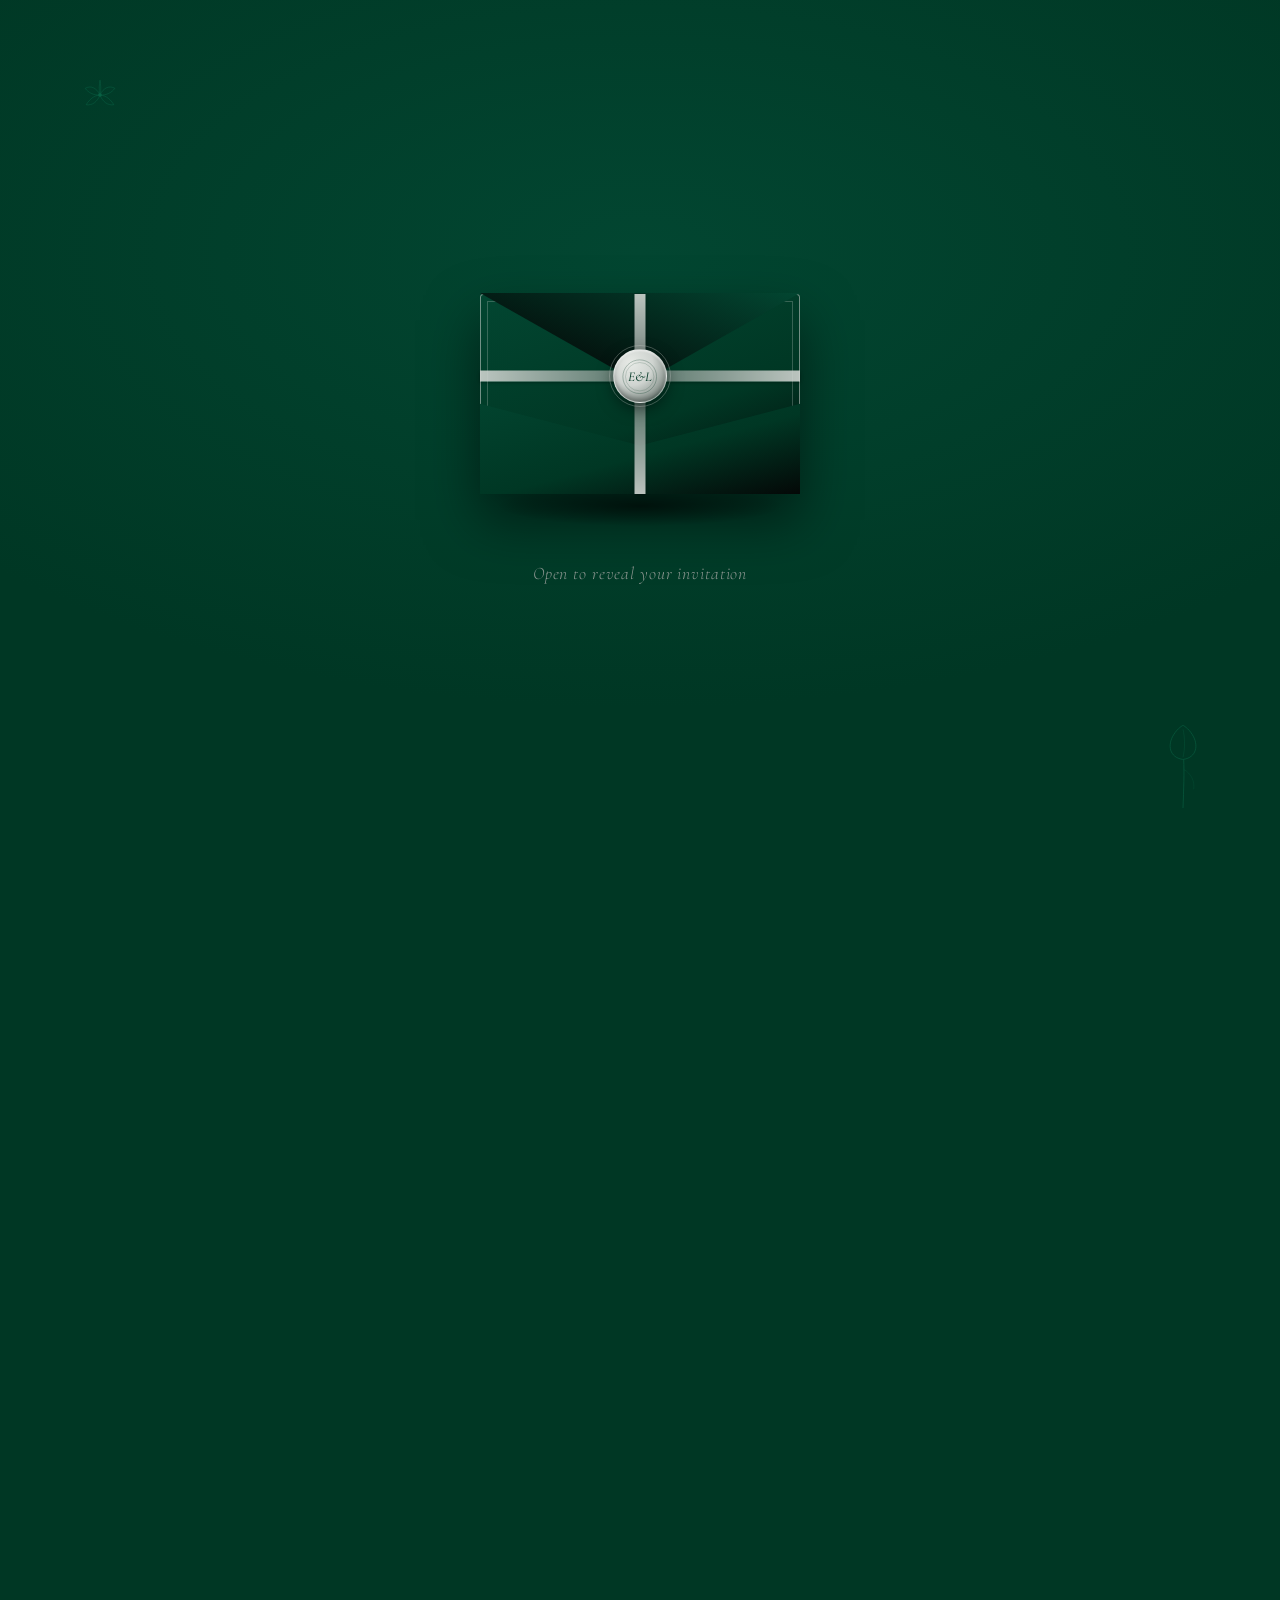
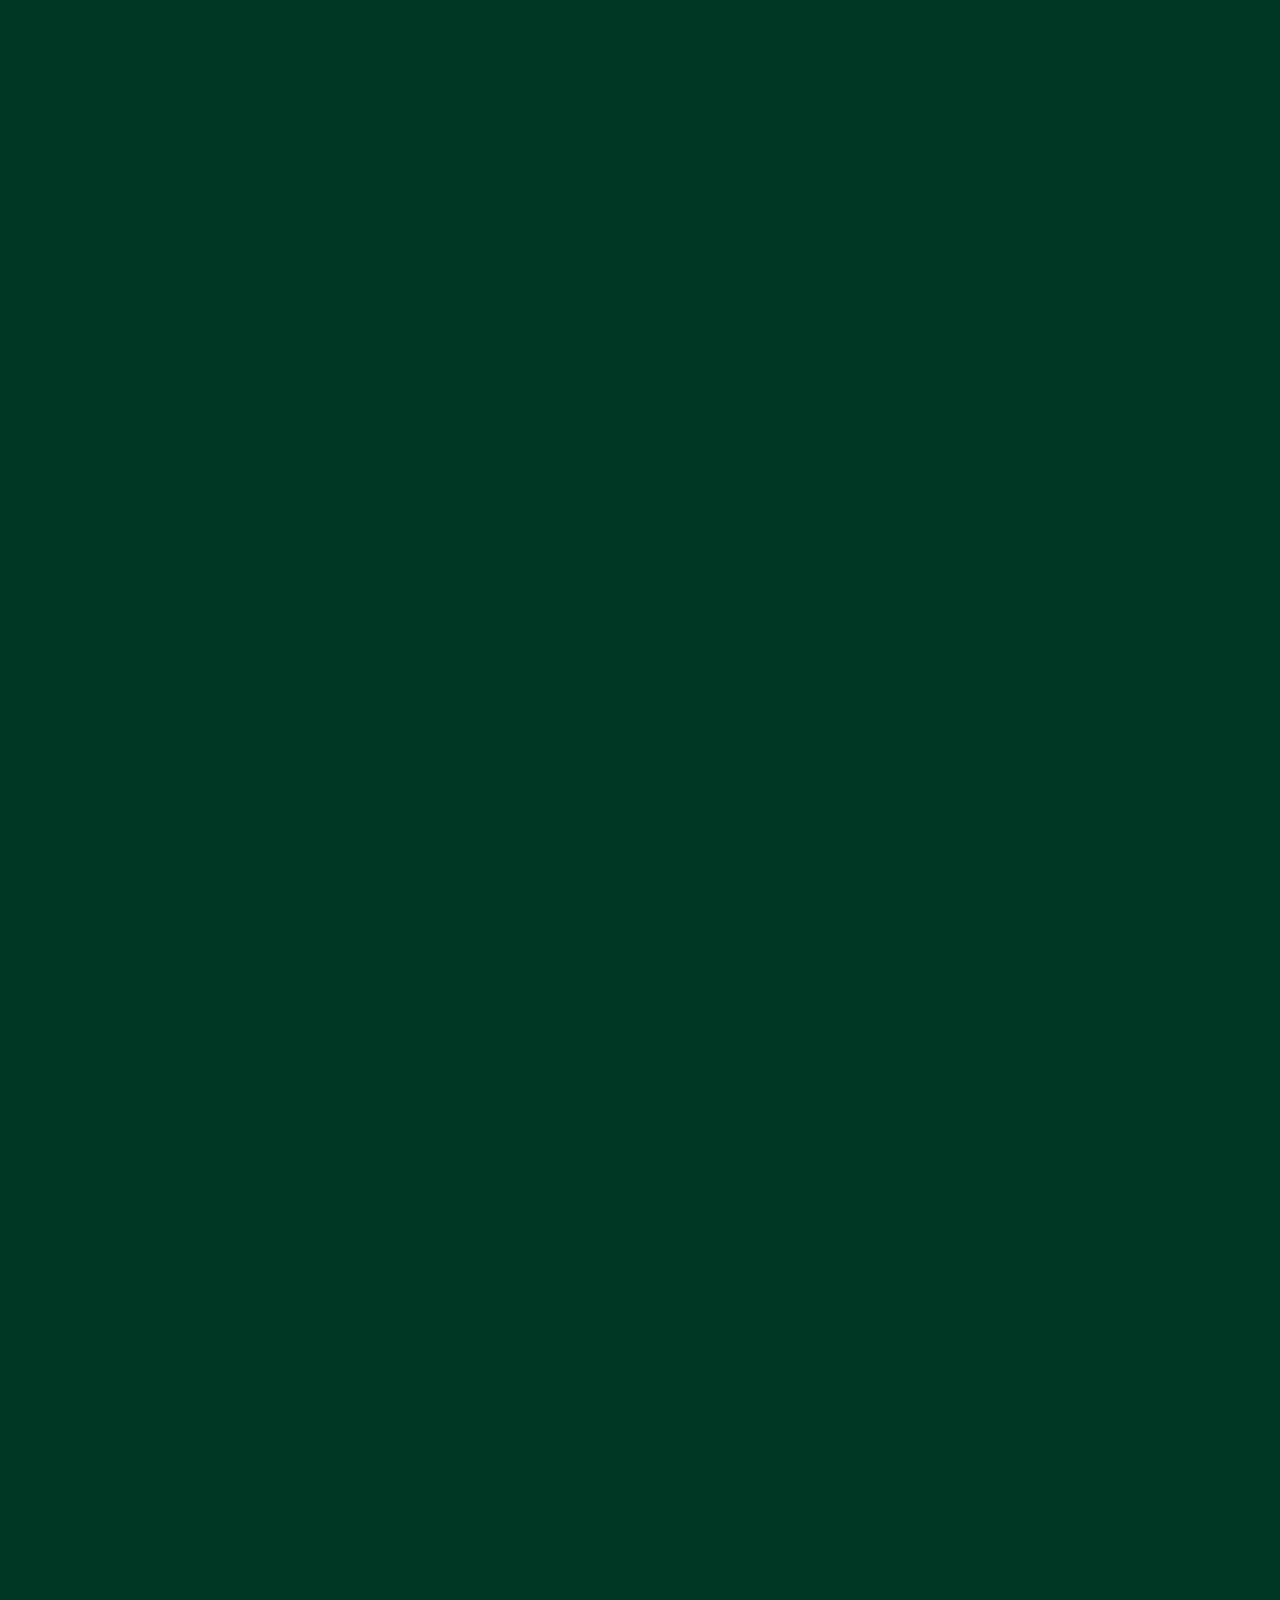
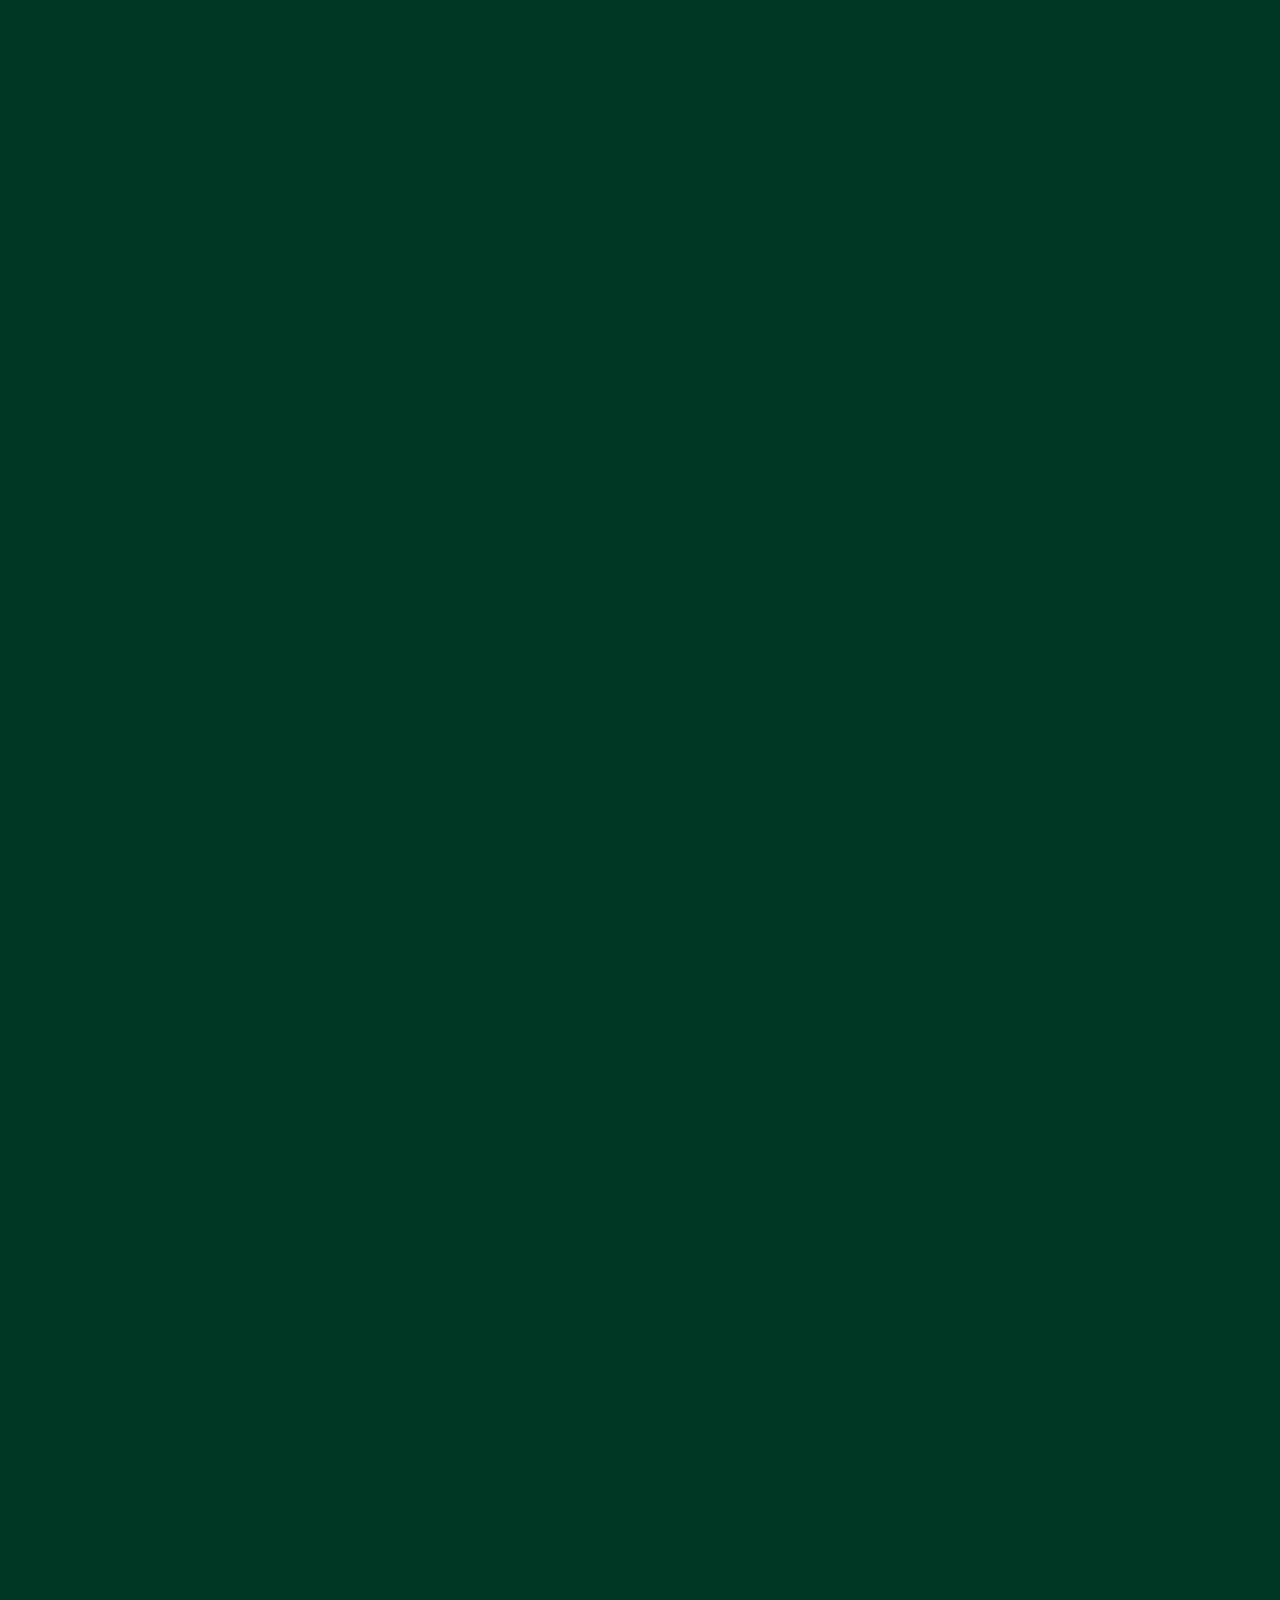
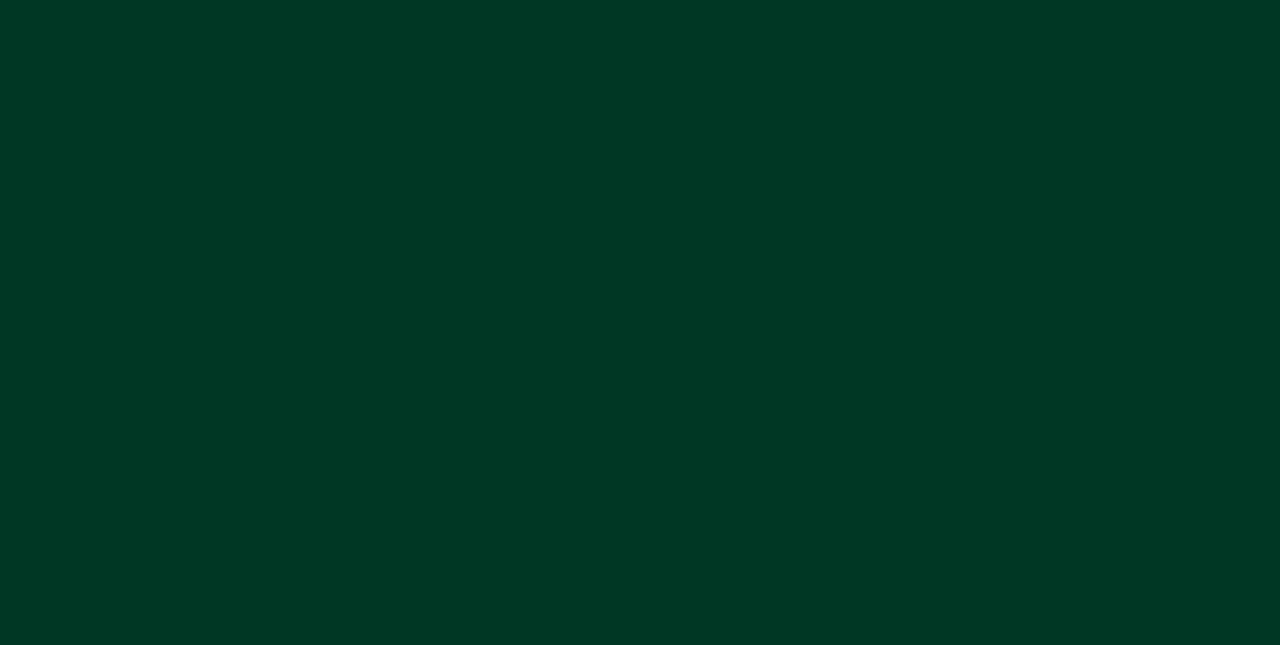
==== index.html @ 25e68a18 "Embed exact Pavilion by Gold place marker" ====
<!DOCTYPE html>
<html lang="en">
<head>
<meta charset="UTF-8">
<meta name="viewport" content="width=device-width, initial-scale=1.0">
<meta name="theme-color" content="#024631">
<title>Eazan &amp; Luyoona — December 1st, 2026</title>
<meta name="description" content="Join Eazan and Luyoona as they celebrate their wedding on December 1, 2026 at Pavilion by Gold, Malé, Maldives.">

<link rel="preconnect" href="https://fonts.googleapis.com">
<link rel="preconnect" href="https://fonts.gstatic.com" crossorigin>
<link href="https://fonts.googleapis.com/css2?family=Cormorant+Garamond:ital,wght@0,400;0,500;1,400&family=Jost:wght@300;400;500&display=swap" rel="stylesheet">

<script>
  try {
    if (sessionStorage.getItem('wedding-invitation-opened') === 'true') {
      document.documentElement.classList.add('gate-seen');
    }
  } catch (e) {}
</script>

<link rel="stylesheet" href="style.css">
</head>
<body>

<!-- Decorative sprig, reused throughout as the page's signature motif -->
<svg style="display:none">
  <symbol id="sprig" viewBox="0 0 120 40">
    <path d="M2 20 C 30 8, 50 32, 60 20 C 70 8, 90 32, 118 20" fill="none" stroke="currentColor" stroke-width="1"/>
    <path d="M18 20 C 20 14, 26 12, 30 15 C 26 18, 20 20, 18 20 Z" fill="currentColor"/>
    <path d="M40 22 C 42 28, 38 32, 33 31 C 35 26, 38 22, 40 22 Z" fill="currentColor"/>
    <path d="M78 18 C 80 12, 86 10, 90 13 C 86 16, 80 18, 78 18 Z" fill="currentColor"/>
    <path d="M98 22 C 100 28, 96 32, 91 31 C 93 26, 96 22, 98 22 Z" fill="currentColor"/>
    <circle cx="60" cy="20" r="2.2" fill="currentColor"/>
  </symbol>

  <!-- Swatch mark, echoing the five-tone palette chip -->
  <symbol id="swatch" viewBox="0 0 20 100">
    <rect x="3.2" y="6" width="13.6" height="16" fill="var(--ink)"/>
    <rect x="3.2" y="24" width="13.6" height="16" fill="var(--forest-900)"/>
    <rect x="3.2" y="42" width="13.6" height="16" fill="var(--forest-800)"/>
    <rect x="3.2" y="60" width="13.6" height="16" fill="var(--emerald-600)"/>
    <rect x="3.2" y="78" width="13.6" height="16" fill="var(--sea-400)"/>
  </symbol>

  <!-- Calla lily -->
  <symbol id="calla-lily" viewBox="0 0 60 130">
    <path d="M30 128 C 29 100, 28 75, 29 55" fill="none" stroke="currentColor" stroke-width="1"/>
    <path d="M29 55 C 10 52, 6 34, 16 18 C 22 8, 30 4, 30 4 C 30 4, 38 8, 44 18 C 54 34, 50 52, 31 55 C 30 55, 29 55, 29 55 Z"
          fill="none" stroke="currentColor" stroke-width="1"/>
    <path d="M30 10 C 27 22, 27 40, 30 52" fill="none" stroke="currentColor" stroke-width="0.8" opacity="0.7"/>
    <path d="M29 70 C 18 76, 12 88, 14 100" fill="none" stroke="currentColor" stroke-width="0.8" opacity="0.55"/>
  </symbol>

  <!-- Orchid -->
  <symbol id="orchid" viewBox="0 0 90 90">
    <g fill="none" stroke="currentColor" stroke-width="1">
      <path d="M45 45 C 38 30, 26 26, 16 32 C 22 40, 32 46, 45 45 Z"/>
      <path d="M45 45 C 52 30, 64 26, 74 32 C 68 40, 58 46, 45 45 Z"/>
      <path d="M45 45 C 40 58, 30 66, 18 64 C 24 54, 33 46, 45 45 Z"/>
      <path d="M45 45 C 50 58, 60 66, 72 64 C 66 54, 57 46, 45 45 Z"/>
      <path d="M45 45 C 42 34, 44 24, 45 16 C 46 24, 48 34, 45 45 Z"/>
    </g>
    <circle cx="45" cy="45" r="3.5" fill="currentColor"/>
  </symbol>

  <!-- Monogram, for the seal -->
  <symbol id="monogram" viewBox="0 0 100 100">
    <circle cx="50" cy="50" r="45" fill="none" stroke="currentColor" stroke-width="0.8"/>
    <circle cx="50" cy="50" r="38" fill="none" stroke="currentColor" stroke-width="0.5"/>
    <text x="50" y="61" text-anchor="middle" font-family="'Cormorant Garamond', serif" font-style="italic" font-weight="500" font-size="36" fill="currentColor">E&amp;L</text>
  </symbol>
</svg>

<!-- ENVELOPE GATE — click/tap to open the invitation -->
<div class="envelope-gate" id="envelopeGate">
  <svg class="floral floral--gate floral--orchid" aria-hidden="true"><use href="#orchid"/></svg>
  <svg class="floral floral--gate floral--calla floral--gate-right" aria-hidden="true"><use href="#calla-lily"/></svg>

  <button class="envelope" id="envelopeButton" aria-label="Open the invitation">
    <span class="envelope-shadow" aria-hidden="true"></span>
    <span class="envelope-back"></span>
    <span class="envelope-frame" aria-hidden="true"></span>

    <!-- fully clips the card so nothing shows until the flap opens -->
    <span class="envelope-pocket" id="envelopePocket">
      <span class="lace-card" id="laceCard">
        <svg class="lace-pattern" viewBox="0 0 200 260" preserveAspectRatio="none" aria-hidden="true">
          <defs>
            <pattern id="laceDots" width="20" height="20" patternUnits="userSpaceOnUse">
              <circle cx="10" cy="10" r="1.1" fill="currentColor"/>
              <circle cx="0" cy="0" r="1.1" fill="currentColor"/>
              <circle cx="20" cy="0" r="1.1" fill="currentColor"/>
              <circle cx="0" cy="20" r="1.1" fill="currentColor"/>
              <circle cx="20" cy="20" r="1.1" fill="currentColor"/>
            </pattern>
          </defs>
          <rect width="200" height="260" fill="url(#laceDots)" opacity="0.5"/>
        </svg>
        <span class="lace-frame" aria-hidden="true"></span>
        <svg class="lace-floral lace-floral--calla" aria-hidden="true"><use href="#calla-lily"/></svg>
        <svg class="lace-floral lace-floral--orchid" aria-hidden="true"><use href="#orchid"/></svg>
        <span class="lace-eyebrow">The Wedding Of</span>
        <span class="lace-names">
          <span>Eazan</span>
          <em>&amp;</em>
          <span>Luyoona</span>
        </span>
        <span class="lace-rule" aria-hidden="true"></span>
        <span class="lace-sub">request the pleasure of your company</span>
      </span>
    </span>

    <span class="envelope-ribbon envelope-ribbon--v" aria-hidden="true"></span>
    <span class="envelope-ribbon envelope-ribbon--h" aria-hidden="true"></span>

    <span class="envelope-front"></span>
    <span class="envelope-flap"></span>

    <span class="envelope-seal" aria-hidden="true">
      <svg viewBox="0 0 100 100"><use href="#monogram"/></svg>
    </span>
  </button>
  <p class="envelope-hint" id="envelopeHint">Open to reveal your invitation</p>
</div>

<!-- Mobile nav toggle -->
<nav class="site-nav" id="siteNav" aria-label="Primary">
  <button class="nav-toggle" id="navToggle" aria-expanded="false" aria-controls="navMenu" aria-label="Open menu">
    <span></span><span></span><span></span>
  </button>
  <ul class="nav-menu" id="navMenu">
    <li><a href="#home" class="nav-link">Home</a></li>
    <li><a href="#details" class="nav-link">Details</a></li>
    <li><a href="#location" class="nav-link">Location</a></li>
    <li><a href="#countdown" class="nav-link">Countdown</a></li>
  </ul>
</nav>

<!-- 1. HERO -->
<header class="hero" id="home">
  <svg class="floral floral--orchid floral--hero-left" aria-hidden="true"><use href="#orchid"/></svg>
  <svg class="floral floral--calla floral--hero-right" aria-hidden="true"><use href="#calla-lily"/></svg>
  <div class="hero-inner" data-reveal>
    <p class="bismillah" lang="ar" dir="rtl">بسم الله الرحمن الرحيم</p>
    <p class="eyebrow">Together with their families</p>
    <svg class="sprig sprig--hero" aria-hidden="true"><use href="#sprig"/></svg>
    <h1 class="hero-names">
      <span>Eazan</span>
      <span class="hero-amp">&amp;</span>
      <span>Luyoona</span>
    </h1>
    <p class="hero-date">December 1st, 2026</p>
    <p class="hero-place">Pavilion by Gold, Malé, Maldives</p>
  </div>
  <a href="#invitation" class="scroll-cue" aria-label="Scroll to invitation">
    <span class="scroll-cue-line"></span>
  </a>
</header>

<main>

  <!-- 2. INVITATION -->
  <section class="invitation" id="invitation" data-reveal>
    <svg class="floral floral--calla floral--left" aria-hidden="true"><use href="#calla-lily"/></svg>
    <svg class="floral floral--orchid floral--right" aria-hidden="true"><use href="#orchid"/></svg>
    <svg class="sprig" aria-hidden="true"><use href="#sprig"/></svg>
    <p class="invitation-text">
      Together with their families, Eazan and Luyoona warmly invite you to celebrate their marriage, an evening filled with love, laughter, and the people who mean the most to them.
    </p>
    <p class="invitation-date">The First of December, Two Thousand Twenty-Six</p>
    <div class="floral-row" aria-hidden="true">
      <svg class="floral-row-icon"><use href="#orchid"/></svg>
      <svg class="floral-row-icon floral-row-icon--calla"><use href="#calla-lily"/></svg>
      <svg class="floral-row-icon"><use href="#orchid"/></svg>
    </div>
  </section>

  <!-- 3. WEDDING DETAILS -->
  <section class="details" id="details" data-reveal>
    <svg class="floral floral--orchid floral--left" aria-hidden="true"><use href="#orchid"/></svg>
    <svg class="floral floral--calla floral--right" aria-hidden="true"><use href="#calla-lily"/></svg>
    <svg class="swatch-mark swatch-mark--large" aria-hidden="true"><use href="#swatch"/></svg>
    <p class="section-eyebrow">The Occasion</p>
    <h2 class="section-title">Wedding Details</h2>

    <div class="details-grid details-grid--single">
      <article class="detail-card">
        <span class="detail-icon" aria-hidden="true">
          <svg viewBox="0 0 40 40"><path d="M8 14h24M12 6v6M28 6v6M9 10h22a1 1 0 0 1 1 1v21a1 1 0 0 1-1 1H9a1 1 0 0 1-1-1V11a1 1 0 0 1 1-1Z" fill="none" stroke="currentColor" stroke-width="1.3"/></svg>
        </span>
        <h3>Ceremony</h3>
        <dl>
          <div><dt>Date</dt><dd>Tuesday, December 1st, 2026</dd></div>
          <div><dt>Time</dt><dd>4:00 PM &ndash; 7:00 PM</dd></div>
          <div><dt>Venue</dt><dd>Pavilion by Gold</dd></div>
          <div><dt>Address</dt><dd>West Beach Pavilion, Rasfannu, Boduthakurufaanu Magu, Malé, Maldives</dd></div>
        </dl>
      </article>
    </div>
    <div class="floral-row" aria-hidden="true">
      <svg class="floral-row-icon floral-row-icon--calla"><use href="#calla-lily"/></svg>
      <svg class="floral-row-icon"><use href="#orchid"/></svg>
      <svg class="floral-row-icon floral-row-icon--calla"><use href="#calla-lily"/></svg>
    </div>
  </section>

  <!-- 4. LOCATION -->
  <section class="location" id="location" data-reveal>
    <p class="section-eyebrow">Find Us</p>
    <h2 class="section-title">Location</h2>
    <p class="location-venue">Pavilion by Gold</p>
    <p class="location-address">West Beach Pavilion, Rasfannu, Boduthakurufaanu Magu, Malé, Maldives</p>

    <div class="map-frame">
      <iframe
        src="https://www.google.com/maps/embed?origin=mfe&pb=!1m3!3m2!1m1!4s14289195255911424931"
        loading="lazy"
        referrerpolicy="no-referrer-when-downgrade"
        title="Map to Pavilion by Gold">
      </iframe>
    </div>

    <a class="directions-btn" href="https://share.google/MjuBZTylmqJgjINc2" target="_blank" rel="noopener">
      Get Directions
    </a>
  </section>

  <!-- 5. COUNTDOWN -->
  <section class="countdown" id="countdown" data-reveal data-wedding-date="2026-12-01T16:00:00">
    <svg class="floral floral--orchid floral--left" aria-hidden="true"><use href="#orchid"/></svg>
    <svg class="sprig" aria-hidden="true"><use href="#sprig"/></svg>
    <svg class="floral floral--calla floral--right" aria-hidden="true"><use href="#calla-lily"/></svg>
    <p class="section-eyebrow">Counting Down To</p>
    <h2 class="section-title">Our Wedding Day</h2>

    <div class="countdown-grid" id="countdownGrid">
      <div class="countdown-unit">
        <span class="countdown-number" id="cd-days">00</span>
        <span class="countdown-label">Days</span>
      </div>
      <div class="countdown-unit">
        <span class="countdown-number" id="cd-hours">00</span>
        <span class="countdown-label">Hours</span>
      </div>
      <div class="countdown-unit">
        <span class="countdown-number" id="cd-minutes">00</span>
        <span class="countdown-label">Minutes</span>
      </div>
      <div class="countdown-unit">
        <span class="countdown-number" id="cd-seconds">00</span>
        <span class="countdown-label">Seconds</span>
      </div>
    </div>
    <p class="countdown-message" id="countdownMessage" hidden>Today is the day.</p>
    <div class="floral-row" aria-hidden="true">
      <svg class="floral-row-icon"><use href="#orchid"/></svg>
      <svg class="floral-row-icon floral-row-icon--calla"><use href="#calla-lily"/></svg>
      <svg class="floral-row-icon"><use href="#orchid"/></svg>
    </div>
  </section>

  <!-- 6. FINAL SECTION -->
  <section class="closing" data-reveal>
    <svg class="floral floral--calla floral--left" aria-hidden="true"><use href="#calla-lily"/></svg>
    <svg class="floral floral--orchid floral--right" aria-hidden="true"><use href="#orchid"/></svg>
    <svg class="sprig sprig--closing" aria-hidden="true"><use href="#sprig"/></svg>
    <p class="closing-text">We look forward to celebrating this special day with you.</p>
    <p class="closing-names">Eazan &amp; Luyoona</p>
    <p class="closing-date">December 1st, 2026</p>
    <div class="floral-row" aria-hidden="true">
      <svg class="floral-row-icon floral-row-icon--calla"><use href="#calla-lily"/></svg>
      <svg class="floral-row-icon"><use href="#orchid"/></svg>
      <svg class="floral-row-icon floral-row-icon--calla"><use href="#calla-lily"/></svg>
    </div>
  </section>

</main>

<footer class="site-footer">
  <p>With love, Eazan &amp; Luyoona</p>
</footer>

<script src="script.js" defer></script>
</body>
</html>
---- style.css ----
/* ============================================================
   Eazan & Luyoona — Wedding invitation
   Palette taken directly from the uploaded swatch, near-black
   through deep forest to a vivid jewel emerald, framed in silver.
   ============================================================ */

:root {
  /* --- five-tone swatch, darkest to lightest --- */
  --ink:          #040807;
  --forest-900:   #003724;
  --forest-800:   #024631;
  --emerald-600:  #086b4c;
  --sea-400:      #16996f;

  /* --- neutrals lifted from the swatch frame --- */
  --silver:       #cfd4d0;
  --silver-dim:   #8c9791;
  --cream:        #f1ede2;

  /* --- semantic roles --- */
  --bg:            var(--forest-900);
  --bg-raised:     var(--forest-800);
  --line:          rgba(207, 212, 208, 0.22);
  --line-strong:   rgba(207, 212, 208, 0.45);
  --text:          var(--cream);
  --text-dim:      var(--silver-dim);
  --accent:        var(--sea-400);
  --accent-soft:   var(--emerald-600);

  --font-display: 'Cormorant Garamond', serif;
  --font-body: 'Jost', sans-serif;

  --space-1: 0.5rem;
  --space-2: 1rem;
  --space-3: 1.75rem;
  --space-4: 3rem;
  --space-5: 5rem;
  --space-6: 8rem;

  --ease: cubic-bezier(0.22, 1, 0.36, 1);
}

*, *::before, *::after { box-sizing: border-box; }

html {
  scroll-behavior: smooth;
}

@media (prefers-reduced-motion: reduce) {
  html { scroll-behavior: auto; }
  *, *::before, *::after {
    animation-duration: 0.001ms !important;
    animation-iteration-count: 1 !important;
    transition-duration: 0.001ms !important;
    scroll-behavior: auto !important;
  }
}

body {
  margin: 0;
  background:
    radial-gradient(ellipse 120% 80% at 50% -10%, rgba(22, 153, 111, 0.22), transparent 62%),
    radial-gradient(ellipse 100% 70% at 50% 110%, rgba(8, 107, 76, 0.18), transparent 60%),
    var(--bg);
  color: var(--text);
  font-family: var(--font-body);
  font-weight: 300;
  line-height: 1.6;
  -webkit-font-smoothing: antialiased;
}

::selection {
  background: var(--accent-soft);
  color: var(--ink);
}

a {
  color: inherit;
  text-decoration: none;
}

/* ---------- Signature texture: silk-like ambient sheen ---------- */
body::before {
  content: "";
  position: fixed;
  inset: 0;
  pointer-events: none;
  z-index: 0;
  background:
    repeating-linear-gradient(
      115deg,
      rgba(255,255,255,0.015) 0px,
      rgba(255,255,255,0.015) 1px,
      transparent 1px,
      transparent 3px
    );
  opacity: 0.32;
}

main, header, footer, nav { position: relative; z-index: 1; }

/* ---------- Sprig / swatch motifs ---------- */
.sprig {
  width: 120px;
  height: 40px;
  color: var(--accent);
  opacity: 0.85;
  display: block;
  margin: 0 auto var(--space-2);
}
.sprig--hero { width: 140px; height: 46px; margin-bottom: var(--space-2); }
.sprig--closing { color: var(--silver); }

/* Calla lily / orchid florals — same accent palette, no new colors */
.floral {
  position: absolute;
  color: var(--accent);
  opacity: 0.55;
  pointer-events: none;
  animation: floral-sway 7s ease-in-out infinite;
  will-change: transform;
}
.floral--calla { width: 46px; height: 100px; }
.floral--orchid { width: 64px; height: 64px; color: var(--sea-400); }
.floral--left { left: clamp(6px, 4vw, 48px); top: 18%; }
.floral--right { right: clamp(6px, 4vw, 48px); top: 55%; transform: scaleX(-1); animation-delay: -3.2s; }

.floral--hero-left { left: clamp(4px, 5vw, 60px); top: 12%; width: 54px; height: 118px; opacity: 0.4; }
.floral--hero-right { right: clamp(4px, 5vw, 60px); bottom: 8%; top: auto; width: 54px; height: 118px; opacity: 0.4; transform: scaleX(-1); animation-delay: -4.5s; }

.floral--gate { position: absolute; top: 8%; left: 6%; width: 46px; height: 46px; opacity: 0.4; }
.floral--gate-right { left: auto; right: 6%; top: auto; bottom: 10%; width: 40px; height: 88px; transform: scaleX(-1); animation-delay: -2.4s; }

@keyframes floral-sway {
  0%, 100% { transform: translateY(0) rotate(0deg); }
  50%      { transform: translateY(-8px) rotate(1.5deg); }
}
.floral--right, .floral--hero-right, .floral--gate-right {
  animation-name: floral-sway-flip;
}
@keyframes floral-sway-flip {
  0%, 100% { transform: scaleX(-1) translateY(0) rotate(0deg); }
  50%      { transform: scaleX(-1) translateY(-8px) rotate(-1.5deg); }
}

.invitation, .countdown, .closing, .hero, .details, .envelope-gate { position: relative; overflow: visible; }

/* small floral divider row — the mobile-friendly stand-in for the absolute corner florals */
.floral-row {
  display: none;
  align-items: center;
  justify-content: center;
  gap: var(--space-3);
  margin-top: var(--space-4);
  color: var(--accent);
}
.floral-row-icon {
  width: 30px;
  height: 30px;
  opacity: 0.65;
  animation: floral-sway 6s ease-in-out infinite;
}
.floral-row-icon--calla { width: 22px; height: 46px; color: var(--sea-400); }
.floral-row-icon:nth-child(2) { animation-delay: -2s; }
.floral-row-icon:nth-child(3) { animation-delay: -4s; }

@media (max-width: 760px) {
  .floral { display: none; }
  .floral-row { display: flex; }
}

@media (prefers-reduced-motion: reduce) {
  .floral, .floral-row-icon { animation: none; }
}

.swatch-mark {
  width: 18px;
  height: 70px;
  display: block;
  margin: 0 auto var(--space-3);
  border-radius: 2px;
  background: linear-gradient(135deg, #eef1ef 0%, #aeb7b2 48%, #d9dedb 100%);
  box-shadow: inset 0 0 0 1px rgba(255,255,255,0.28);
  overflow: visible;
  filter: drop-shadow(0 8px 12px rgba(4, 8, 7, 0.28));
}
.swatch-mark--large {
  width: 42px;
  height: 170px;
  margin-bottom: var(--space-4);
}

/* ---------- Reveal-on-scroll ---------- */
[data-reveal] {
  opacity: 0;
  transform: translateY(28px);
  transition: opacity 0.9s var(--ease), transform 0.9s var(--ease);
}
[data-reveal].is-visible {
  opacity: 1;
  transform: translateY(0);
}

/* ---------- Envelope gate ---------- */
html.gate-locked,
html.gate-locked body {
  overflow: hidden;
  height: 100%;
}

.envelope-gate {
  position: fixed;
  inset: 0;
  z-index: 200;
  display: flex;
  flex-direction: column;
  align-items: center;
  justify-content: center;
  gap: var(--space-4);
  padding: var(--space-3);
  background:
    radial-gradient(ellipse 90% 65% at 50% 28%, var(--forest-800), var(--forest-900) 78%);
  transition: opacity 0.55s var(--ease), visibility 0.55s var(--ease);
}
.gate-seen .envelope-gate { display: none; }
.envelope-gate.is-dismissed {
  opacity: 0;
  visibility: hidden;
  pointer-events: none;
}

.envelope {
  position: relative;
  width: min(80vw, 320px);
  aspect-ratio: 8 / 5;
  background: none;
  border: none;
  padding: 0;
  margin: 0;
  cursor: pointer;
  perspective: 1500px;
  transition: transform 0.6s var(--ease);
}
.envelope:hover,
.envelope:focus-visible {
  transform: translateY(-6px);
}
.envelope:focus-visible {
  outline: 2px solid var(--accent);
  outline-offset: 12px;
}

.envelope-shadow {
  position: absolute;
  left: 6%;
  right: 6%;
  bottom: -16%;
  height: 20%;
  border-radius: 50%;
  background: radial-gradient(ellipse, rgba(0,0,0,0.55), transparent 72%);
  transition: opacity 0.5s var(--ease), transform 0.5s var(--ease);
}
.envelope:hover .envelope-shadow {
  transform: scaleX(0.92) translateY(4px);
  opacity: 0.75;
}

.envelope-back {
  position: absolute;
  inset: 0;
  z-index: 0;
  border-radius: 3px;
  background: linear-gradient(160deg, var(--forest-800), var(--forest-900) 60%, var(--ink));
  box-shadow: 0 26px 54px rgba(0,0,0,0.5), inset 0 1px 0 rgba(255,255,255,0.06);
  overflow: hidden;
}
/* slow satin sheen passing across the paper */
.envelope-back::after {
  content: "";
  position: absolute;
  inset: -20%;
  background: linear-gradient(112deg,
    transparent 38%,
    rgba(207,212,208,0.12) 47%,
    rgba(207,212,208,0.24) 50%,
    rgba(207,212,208,0.12) 53%,
    transparent 62%);
  background-size: 220% 220%;
  animation: sheen-sweep 7s ease-in-out infinite;
  mix-blend-mode: overlay;
  pointer-events: none;
}
@keyframes sheen-sweep {
  0%   { background-position: 130% -10%; }
  50%  { background-position: -20% 10%; }
  100% { background-position: 130% -10%; }
}

/* gilt double-rule frame, echoing the swatch's silver border */
.envelope-frame {
  position: absolute;
  inset: 0;
  z-index: 1;
  pointer-events: none;
  border-radius: 3px;
  border: 1px solid rgba(207, 212, 208, 0.55);
}
.envelope-frame::after {
  content: "";
  position: absolute;
  inset: 6px;
  border: 1px solid rgba(207, 212, 208, 0.26);
}

/* clips the card completely so nothing is visible until the flap opens */
.envelope-pocket {
  position: absolute;
  inset: 4px;
  z-index: 2;
  overflow: hidden;
  border-radius: 2px;
}
.envelope.is-open .envelope-pocket {
  overflow: visible;
  z-index: 8;
}

/* the card that slides up out of the pocket */
.lace-card {
  position: absolute;
  left: 7%;
  right: 7%;
  bottom: 6%;
  height: 88%;
  border-radius: 2px;
  overflow: hidden;
  background: linear-gradient(180deg, var(--cream), #e6e1d2);
  color: var(--forest-900);
  display: flex;
  flex-direction: column;
  align-items: center;
  justify-content: center;
  text-align: center;
  padding: var(--space-2);
  box-shadow: 0 16px 38px rgba(0,0,0,0.45);
  transform: translateY(112%);
  transition: transform 0.75s var(--ease) 0.3s;
  will-change: transform;
}
.envelope.is-open .lace-card {
  transform: translateY(-10%);
}

.lace-pattern {
  position: absolute;
  inset: 0;
  width: 100%;
  height: 100%;
  color: var(--forest-800);
  opacity: 0.45;
}

.lace-frame {
  position: absolute;
  inset: 9px;
  border: 1px solid rgba(2, 70, 49, 0.35);
  pointer-events: none;
}
.lace-frame::after {
  content: "";
  position: absolute;
  inset: 4px;
  border: 1px solid rgba(2, 70, 49, 0.16);
}

.lace-floral {
  position: absolute;
  color: var(--emerald-600);
  opacity: 0.3;
  pointer-events: none;
}
.lace-floral--calla { width: 24px; height: 52px; left: 8%; bottom: 6%; }
.lace-floral--orchid { width: 26px; height: 26px; right: 8%; top: 8%; color: var(--sea-400); }

.lace-eyebrow {
  position: relative;
  font-size: 0.58rem;
  letter-spacing: 0.34em;
  text-transform: uppercase;
  color: var(--emerald-600);
  margin-bottom: 10px;
}

.lace-names {
  position: relative;
  font-family: var(--font-display);
  font-size: clamp(1.15rem, 4vw, 1.5rem);
  line-height: 1.05;
  letter-spacing: 0.02em;
}
.lace-names > span {
  display: block;
}
.lace-names em {
  display: block;
  font-style: italic;
  font-size: 0.8em;
  line-height: 1;
  margin-block: 0.12em;
  color: var(--emerald-600);
}

.lace-rule {
  position: relative;
  display: block;
  width: 30px;
  height: 1px;
  background: var(--emerald-600);
  opacity: 0.55;
  margin: 8px auto;
}

.lace-sub {
  position: relative;
  font-size: 0.6rem;
  line-height: 1.3;
  letter-spacing: 0.14em;
  text-transform: uppercase;
  color: var(--forest-800);
  opacity: 0.8;
  max-width: 88%;
}

/* silver ribbon straps crossing at the seal */
.envelope-ribbon {
  position: absolute;
  z-index: 5;
  pointer-events: none;
  box-shadow: 0 1px 3px rgba(0,0,0,0.35);
}
.envelope-ribbon--v {
  top: 0;
  bottom: 0;
  left: 50%;
  width: 11px;
  transform: translateX(-50%);
  background: linear-gradient(180deg,
    rgba(207,212,208,0.9), rgba(140,151,145,0.6) 50%, rgba(207,212,208,0.9));
}
.envelope-ribbon--h {
  left: 0;
  right: 0;
  top: 41%;
  height: 11px;
  transform: translateY(-50%);
  background: linear-gradient(90deg,
    rgba(207,212,208,0.9), rgba(140,151,145,0.6) 50%, rgba(207,212,208,0.9));
}

/* pocket front, cut with a V so the card looks tucked in */
.envelope-front {
  position: absolute;
  left: 0;
  right: 0;
  bottom: 0;
  height: 58%;
  z-index: 3;
  background: linear-gradient(165deg, var(--forest-800), var(--forest-900) 60%, var(--ink));
  clip-path: polygon(0% 100%, 0% 22%, 50% 58%, 100% 22%, 100% 100%);
}

/* top flap, rotates open on click, folds behind everything once open */
.envelope-flap {
  position: absolute;
  top: -1px;
  left: 0;
  right: 0;
  height: 58%;
  z-index: 4;
  background: linear-gradient(200deg, var(--forest-800), var(--ink) 75%);
  clip-path: polygon(0% 0%, 100% 0%, 50% 78%);
  transform-origin: top center;
  transform-style: preserve-3d;
  backface-visibility: hidden;
  transition: transform 0.75s var(--ease), z-index 0s 0.4s;
  will-change: transform;
}
.envelope.is-open .envelope-flap {
  transform: rotateX(-172deg);
  z-index: 1;
}

/* engraved monogram medallion, silver on the ribbon crossing */
.envelope-seal {
  position: absolute;
  top: 41%;
  left: 50%;
  width: 54px;
  height: 54px;
  border-radius: 50%;
  background: radial-gradient(circle at 32% 26%, #e7eae6, var(--silver) 42%, var(--silver-dim) 74%, var(--forest-900) 100%);
  border: 1px solid rgba(255,255,255,0.4);
  box-shadow: 0 6px 16px rgba(0,0,0,0.5), inset 0 1px 2px rgba(255,255,255,0.65), inset 0 -3px 5px rgba(0,0,0,0.3);
  display: flex;
  align-items: center;
  justify-content: center;
  transform: translate(-50%, -50%);
  z-index: 6;
  transition: opacity 0.5s var(--ease), transform 0.5s var(--ease);
}
.envelope-seal::after {
  content: "";
  position: absolute;
  inset: -5px;
  border-radius: 50%;
  border: 1px solid rgba(207,212,208,0.3);
  animation: seal-glow 3.6s ease-in-out infinite;
}
@keyframes seal-glow {
  0%, 100% { box-shadow: 0 0 0 rgba(207,212,208,0); }
  50%      { box-shadow: 0 0 14px rgba(207,212,208,0.4); }
}
.envelope-seal svg {
  width: 72%;
  height: 72%;
  color: var(--forest-900);
  opacity: 0.92;
}
.envelope.is-open .envelope-seal {
  opacity: 0;
  transform: translate(-50%, -170%) scale(0.5) rotate(25deg);
}

.envelope-hint {
  font-family: var(--font-display);
  font-style: italic;
  font-size: clamp(0.95rem, 2vw, 1.1rem);
  letter-spacing: 0.05em;
  color: var(--silver-dim);
  animation: hint-pulse 3s ease-in-out infinite;
  transition: opacity 0.4s var(--ease);
}
@keyframes hint-pulse {
  0%, 100% { opacity: 0.6; }
  50% { opacity: 1; }
}

@media (prefers-reduced-motion: reduce) {
  .envelope-flap, .lace-card, .envelope-seal, .envelope, .envelope-shadow,
  .envelope-back::after, .envelope-seal::after { transition: none; animation: none; }
}

/* ---------- Nav ---------- */
.site-nav {
  position: fixed;
  top: 0;
  right: 0;
  z-index: 50;
  padding: var(--space-3);
}

.nav-toggle {
  position: relative;
  z-index: 60;
  width: 44px;
  height: 44px;
  background: rgba(4, 8, 7, 0.55);
  border: 1px solid var(--line);
  border-radius: 50%;
  backdrop-filter: blur(6px);
  display: flex;
  flex-direction: column;
  align-items: center;
  justify-content: center;
  gap: 5px;
  cursor: pointer;
}
.nav-toggle span {
  width: 16px;
  height: 1px;
  background: var(--silver);
  transition: transform 0.3s var(--ease), opacity 0.3s var(--ease);
}
.nav-toggle[aria-expanded="true"] span:nth-child(1) { transform: translateY(6px) rotate(45deg); }
.nav-toggle[aria-expanded="true"] span:nth-child(2) { opacity: 0; }
.nav-toggle[aria-expanded="true"] span:nth-child(3) { transform: translateY(-6px) rotate(-45deg); }

.nav-menu {
  position: fixed;
  top: 0;
  right: 0;
  height: 100vh;
  width: min(320px, 80vw);
  margin: 0;
  padding: calc(var(--space-3) * 2.5) var(--space-4) var(--space-4);
  list-style: none;
  background: linear-gradient(180deg, var(--forest-900), var(--ink));
  border-left: 1px solid var(--line);
  display: flex;
  flex-direction: column;
  gap: var(--space-3);
  transform: translateX(100%);
  transition: transform 0.5s var(--ease);
}
.nav-menu.is-open { transform: translateX(0); }

.nav-link {
  font-family: var(--font-display);
  font-size: 1.4rem;
  letter-spacing: 0.03em;
  color: var(--cream);
  border-bottom: 1px solid transparent;
  padding-bottom: 2px;
  transition: border-color 0.3s var(--ease), color 0.3s var(--ease);
}
.nav-link:hover, .nav-link:focus-visible {
  color: var(--accent);
  border-color: var(--accent);
}

/* ---------- Hero ---------- */
.hero {
  min-height: 100svh;
  display: flex;
  flex-direction: column;
  align-items: center;
  justify-content: center;
  text-align: center;
  padding: var(--space-4) var(--space-3);
  background:
    linear-gradient(180deg, rgba(0,55,36,0.1) 0%, rgba(4,8,7,0.45) 100%),
    radial-gradient(ellipse 90% 60% at 50% 30%, var(--forest-800), var(--forest-900) 78%);
}

.hero-inner {
  width: 100%;
  max-width: 640px;
  min-width: 0;
}

.bismillah {
  font-family: var(--font-display);
  font-size: clamp(1.3rem, 3vw, 1.7rem);
  color: var(--accent);
  letter-spacing: 0.02em;
  margin: 0 0 var(--space-3);
  opacity: 0.92;
}

.eyebrow {
  font-family: var(--font-body);
  font-size: 0.78rem;
  letter-spacing: 0.28em;
  text-transform: uppercase;
  color: var(--text-dim);
  margin: 0 0 var(--space-3);
}

.hero-names {
  font-family: var(--font-display);
  font-weight: 400;
  font-size: clamp(3rem, 11vw, 6.5rem);
  line-height: 1;
  margin: 0 0 var(--space-3);
  display: flex;
  align-items: baseline;
  justify-content: center;
  gap: 0.4em;
  flex-wrap: wrap;
  max-width: 100%;
  color: var(--cream);
}
.hero-names span { display: inline-block; opacity: 0; transform: translateY(18px); }
.hero-inner.is-visible .hero-names span {
  animation: name-rise 0.9s var(--ease) forwards;
}
.hero-inner.is-visible .hero-names span:nth-child(1) { animation-delay: 0.15s; }
.hero-inner.is-visible .hero-names span:nth-child(2) { animation-delay: 0.35s; }
.hero-inner.is-visible .hero-names span:nth-child(3) { animation-delay: 0.5s; }
@keyframes name-rise {
  to { opacity: 1; transform: translateY(0); }
}
.hero-amp {
  font-style: italic;
  font-size: 0.55em;
  color: var(--accent);
}

.hero-date {
  font-family: var(--font-body);
  font-size: 1.05rem;
  letter-spacing: 0.12em;
  text-transform: uppercase;
  color: var(--accent);
  margin: 0 0 var(--space-1);
}

.hero-place {
  font-family: var(--font-display);
  font-style: italic;
  font-size: 1.3rem;
  color: var(--silver);
  margin: 0;
}

.scroll-cue {
  position: absolute;
  bottom: var(--space-4);
  left: 50%;
  transform: translateX(-50%);
  display: flex;
  justify-content: center;
}
.scroll-cue-line {
  width: 1px;
  height: 52px;
  background: linear-gradient(180deg, var(--accent), transparent);
  animation: cue-flow 2.2s ease-in-out infinite;
}
@keyframes cue-flow {
  0%   { transform: scaleY(0.4); transform-origin: top; opacity: 0.4; }
  50%  { transform: scaleY(1);   transform-origin: top; opacity: 1; }
  100% { transform: scaleY(0.4); transform-origin: bottom; opacity: 0.4; }
}

/* ---------- Shared section rhythm ---------- */
section {
  padding: var(--space-6) var(--space-3);
  text-align: center;
  max-width: 900px;
  margin: 0 auto;
  content-visibility: auto;
  contain-intrinsic-size: auto 720px;
}

.section-eyebrow {
  font-size: 0.75rem;
  letter-spacing: 0.28em;
  text-transform: uppercase;
  color: var(--accent);
  margin: 0 0 var(--space-1);
}

.section-title {
  font-family: var(--font-display);
  font-weight: 400;
  font-size: clamp(2.2rem, 5vw, 3.2rem);
  margin: 0 0 var(--space-4);
  color: var(--cream);
  position: relative;
  display: inline-block;
}
.section-title::after {
  content: "";
  position: absolute;
  left: 50%;
  bottom: -10px;
  width: 0;
  height: 1px;
  background: var(--accent);
  transform: translateX(-50%);
  transition: width 0.9s var(--ease) 0.3s;
}
[data-reveal].is-visible .section-title::after {
  width: 64px;
}

/* ---------- Invitation ---------- */
.invitation-text {
  font-family: var(--font-display);
  font-size: clamp(1.3rem, 2.6vw, 1.7rem);
  line-height: 1.55;
  color: var(--cream);
  max-width: 640px;
  margin: 0 auto var(--space-3);
}

.invitation-date {
  font-size: 0.85rem;
  letter-spacing: 0.16em;
  text-transform: uppercase;
  color: var(--text-dim);
}

/* ---------- Details ---------- */
.details-grid {
  display: grid;
  grid-template-columns: repeat(auto-fit, minmax(280px, 1fr));
  gap: var(--space-3);
  text-align: left;
}
.details-grid--single {
  grid-template-columns: minmax(280px, 460px);
  justify-content: center;
}

.detail-card {
  background: linear-gradient(165deg, var(--forest-900), var(--ink));
  border: 1px solid var(--line);
  border-radius: 6px;
  padding: var(--space-4) var(--space-3);
  position: relative;
  transition: border-color 0.4s var(--ease), transform 0.4s var(--ease);
}
.detail-card:hover {
  border-color: var(--line-strong);
  transform: translateY(-4px);
}

.detail-icon {
  display: inline-flex;
  width: 44px;
  height: 44px;
  color: var(--accent);
  margin-bottom: var(--space-2);
}
.detail-icon svg { width: 100%; height: 100%; }

.detail-card h3 {
  font-family: var(--font-display);
  font-weight: 500;
  font-size: 1.6rem;
  margin: 0 0 var(--space-3);
  color: var(--cream);
}

.detail-card dl { margin: 0; }
.detail-card dl > div {
  display: flex;
  justify-content: space-between;
  gap: var(--space-2);
  padding: var(--space-1) 0;
  border-top: 1px solid var(--line);
}
.detail-card dl > div:first-child { border-top: none; }

.detail-card dt {
  font-size: 0.72rem;
  letter-spacing: 0.14em;
  text-transform: uppercase;
  color: var(--text-dim);
  flex-shrink: 0;
}
.detail-card dd {
  margin: 0;
  text-align: right;
  color: var(--cream);
  font-weight: 400;
}

/* ---------- Location ---------- */
.location-venue {
  font-family: var(--font-display);
  font-size: 1.5rem;
  color: var(--cream);
  margin: 0 0 var(--space-1);
}
.location-address {
  color: var(--text-dim);
  font-size: 0.95rem;
  margin: 0 0 var(--space-3);
}

.map-frame {
  border: 1px solid var(--line);
  border-radius: 6px;
  overflow: hidden;
  aspect-ratio: 16 / 10;
  margin-bottom: var(--space-3);
}
.map-frame iframe {
  width: 100%;
  height: 100%;
  border: 0;
  display: block;
}

.directions-btn {
  display: inline-block;
  padding: var(--space-2) var(--space-4);
  border: 1px solid var(--accent);
  border-radius: 999px;
  color: var(--accent);
  font-size: 0.8rem;
  letter-spacing: 0.16em;
  text-transform: uppercase;
  transition: background 0.35s var(--ease), color 0.35s var(--ease);
}
.directions-btn:hover, .directions-btn:focus-visible {
  background: var(--accent);
  color: var(--ink);
}

/* ---------- Countdown ---------- */
.countdown-grid {
  display: flex;
  justify-content: center;
  flex-wrap: wrap;
  gap: var(--space-3);
  margin-top: var(--space-2);
}
.countdown-unit {
  min-width: 96px;
  padding: var(--space-3) var(--space-2);
  border: 1px solid var(--line);
  border-radius: 6px;
  background: rgba(8, 107, 76, 0.2);
  position: relative;
}
.countdown-unit::after {
  content: "";
  position: absolute;
  inset: -1px;
  border: 1px solid var(--line-strong);
  border-radius: inherit;
  box-shadow: 0 0 18px rgba(22, 153, 111, 0.18);
  opacity: 0;
  pointer-events: none;
  animation: unit-breathe 4.5s ease-in-out infinite;
}
.countdown-unit:nth-child(2)::after { animation-delay: -1.1s; }
.countdown-unit:nth-child(3)::after { animation-delay: -2.2s; }
.countdown-unit:nth-child(4)::after { animation-delay: -3.3s; }
@keyframes unit-breathe {
  0%, 100% { opacity: 0; }
  50%      { opacity: 1; }
}
.countdown-number {
  display: block;
  font-family: var(--font-display);
  font-size: clamp(2rem, 5vw, 2.8rem);
  color: var(--accent);
  font-variant-numeric: tabular-nums;
}
.countdown-label {
  display: block;
  font-size: 0.7rem;
  letter-spacing: 0.18em;
  text-transform: uppercase;
  color: var(--text-dim);
  margin-top: var(--space-1);
}
.countdown-message {
  font-family: var(--font-display);
  font-size: 1.6rem;
  color: var(--accent);
  margin-top: var(--space-3);
}

/* ---------- Closing ---------- */
.closing { padding-bottom: var(--space-4); }
.closing-text {
  font-family: var(--font-display);
  font-style: italic;
  font-size: clamp(1.4rem, 3vw, 1.9rem);
  color: var(--cream);
  margin: 0 0 var(--space-3);
}
.closing-names {
  font-family: var(--font-display);
  font-size: 1.8rem;
  color: var(--accent);
  margin: 0;
}
.closing-date {
  font-size: 0.8rem;
  letter-spacing: 0.18em;
  text-transform: uppercase;
  color: var(--text-dim);
  margin-top: var(--space-1);
}

/* ---------- Footer ---------- */
.site-footer {
  text-align: center;
  padding: var(--space-4) var(--space-3);
  border-top: 1px solid var(--line);
  font-size: 0.78rem;
  letter-spacing: 0.1em;
  color: var(--text-dim);
}

/* ---------- Responsive ---------- */
@media (max-width: 640px) {
  section { padding: var(--space-5) var(--space-2); }
  .detail-card dl > div { flex-direction: column; gap: 2px; }
  .detail-card dd { text-align: left; }

  .hero-names {
    flex-direction: column;
    align-items: center;
    gap: 0.08em;
    font-size: clamp(2.8rem, 16vw, 4rem);
    line-height: 0.82;
  }
  .hero-amp {
    line-height: 1;
    margin-block: 0.08em;
  }
}
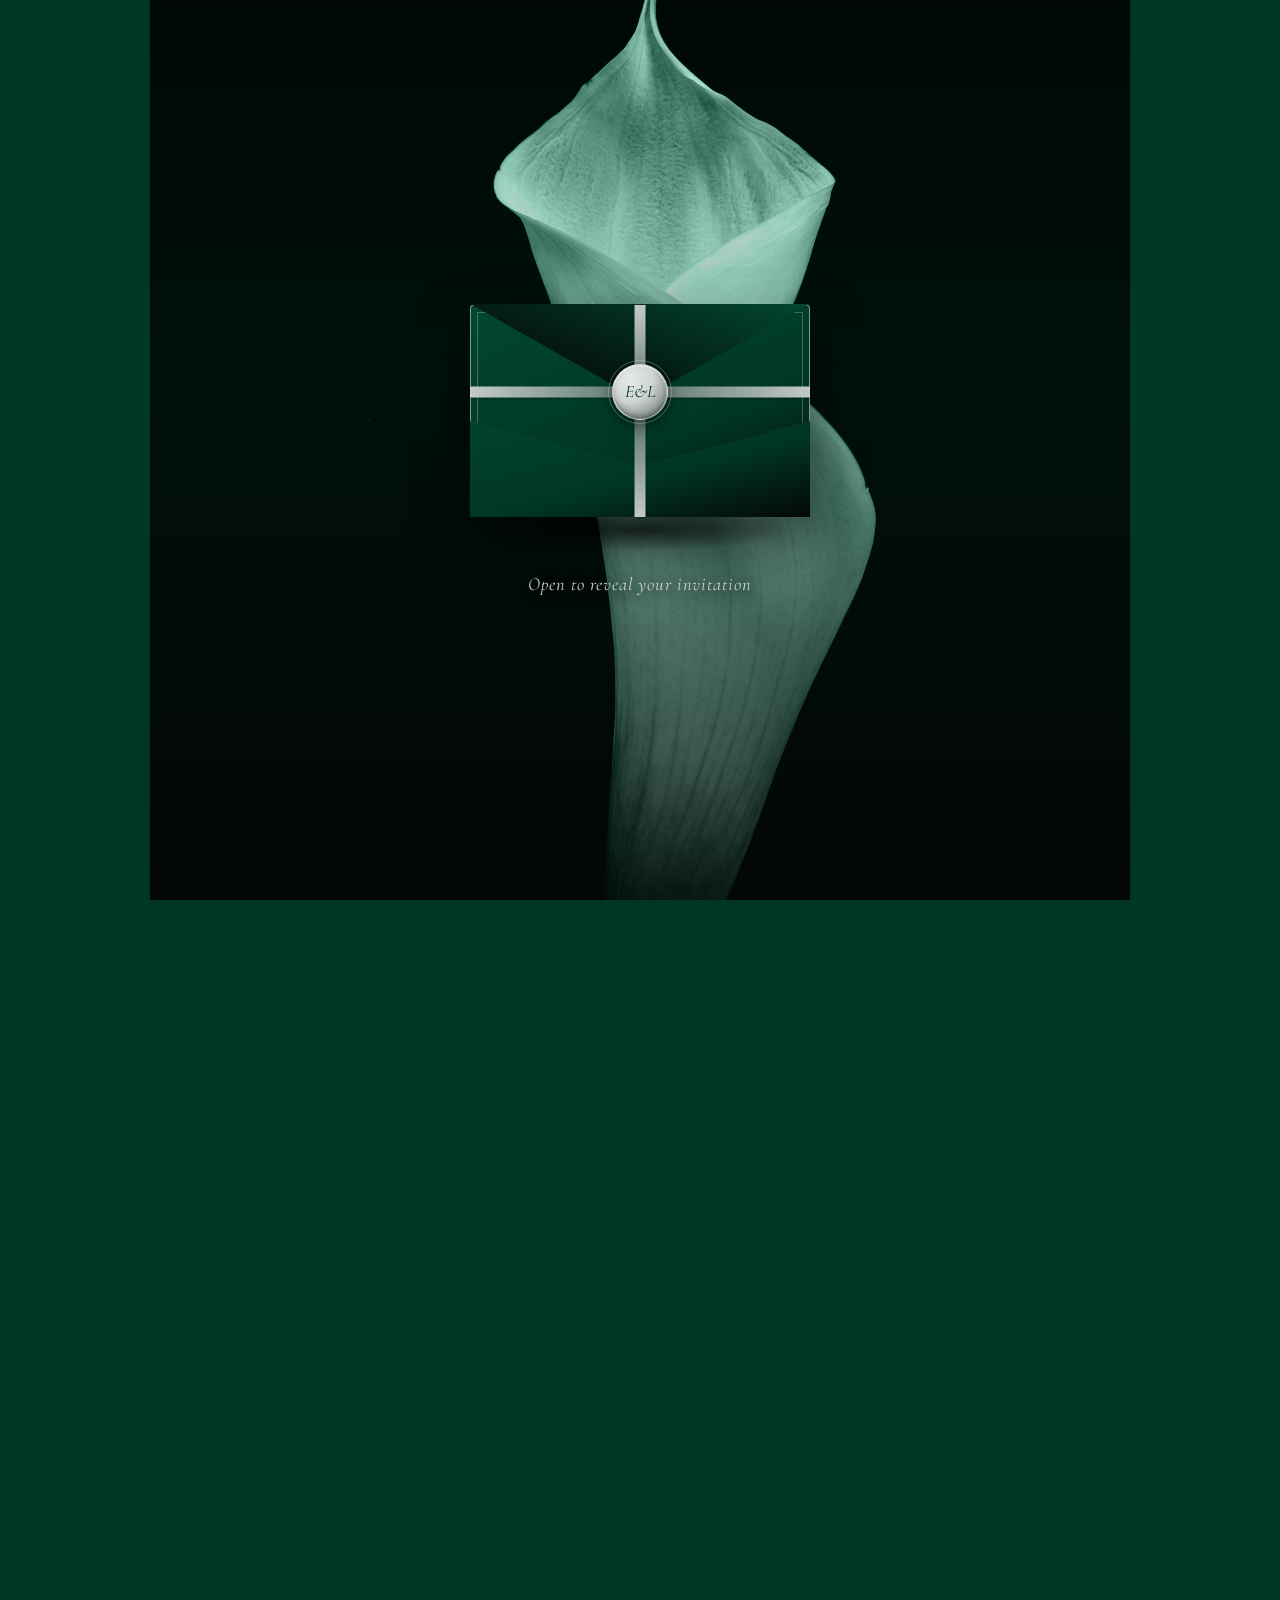
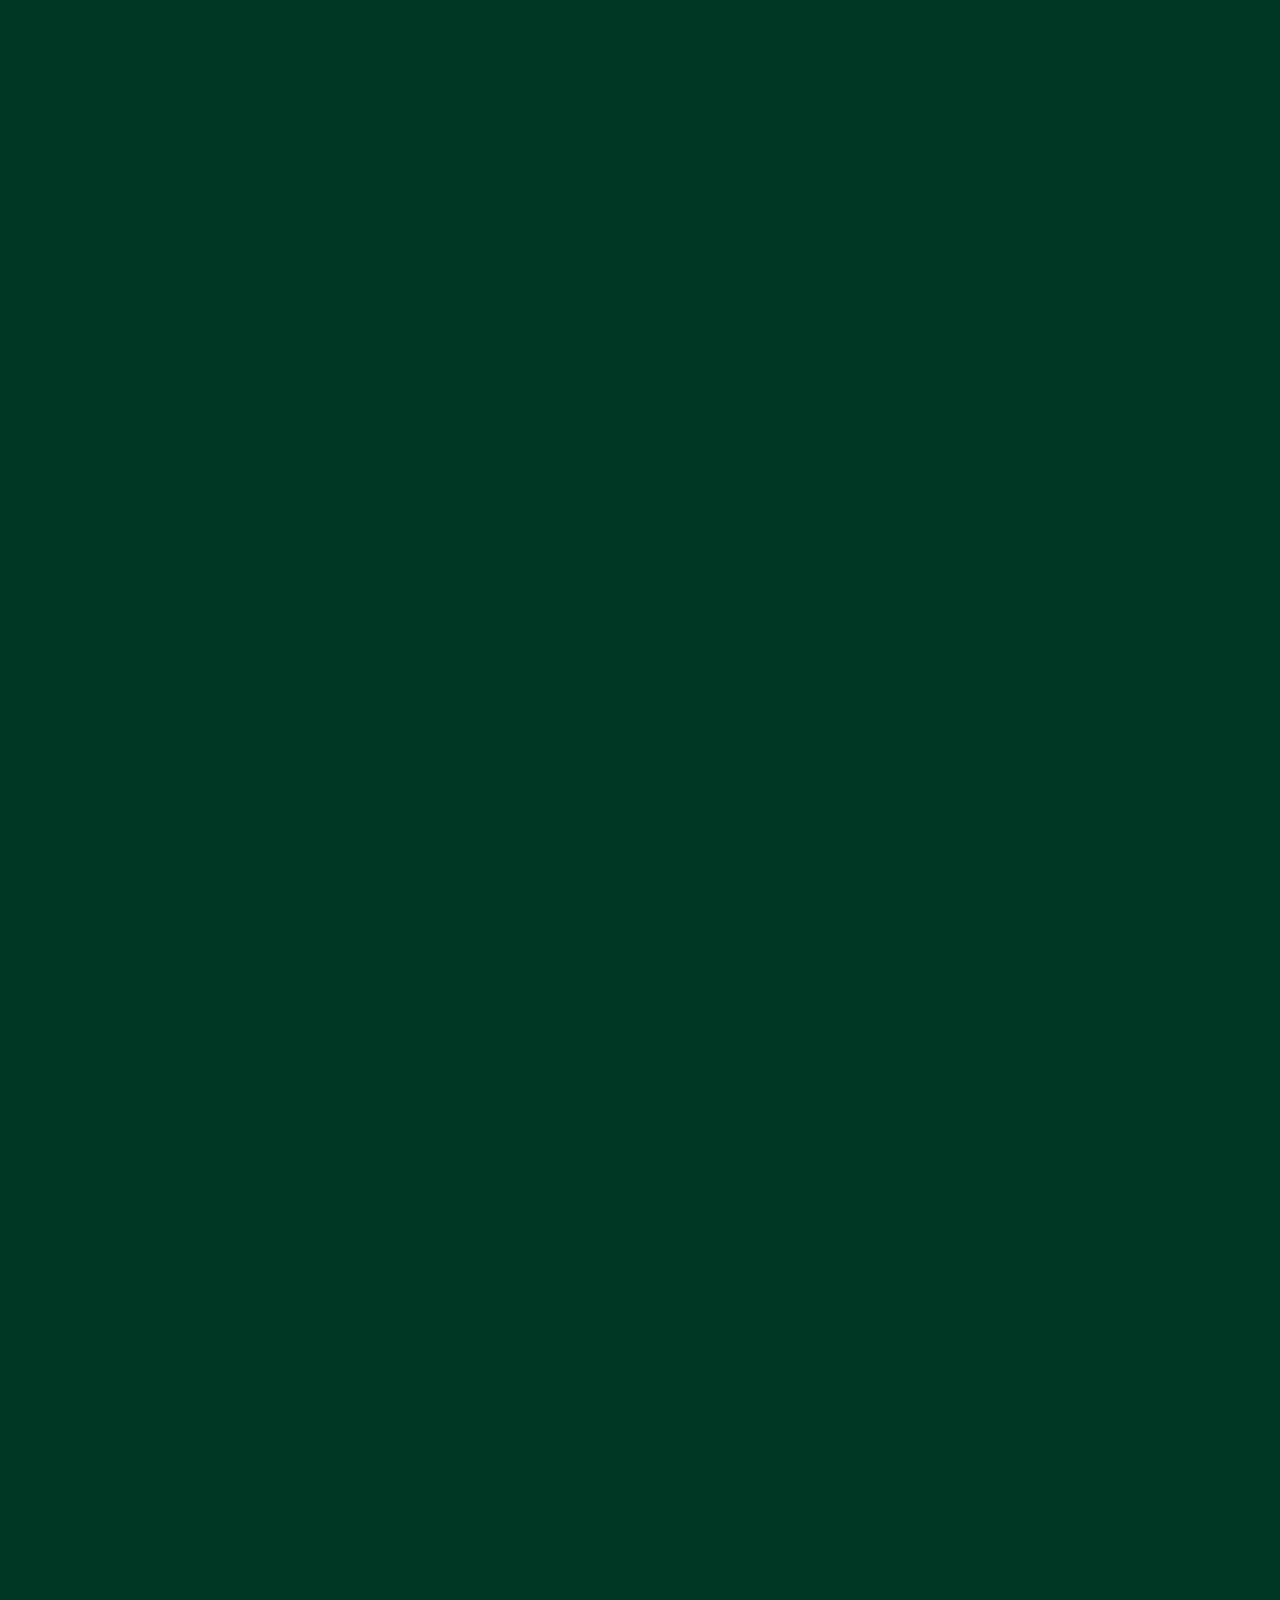
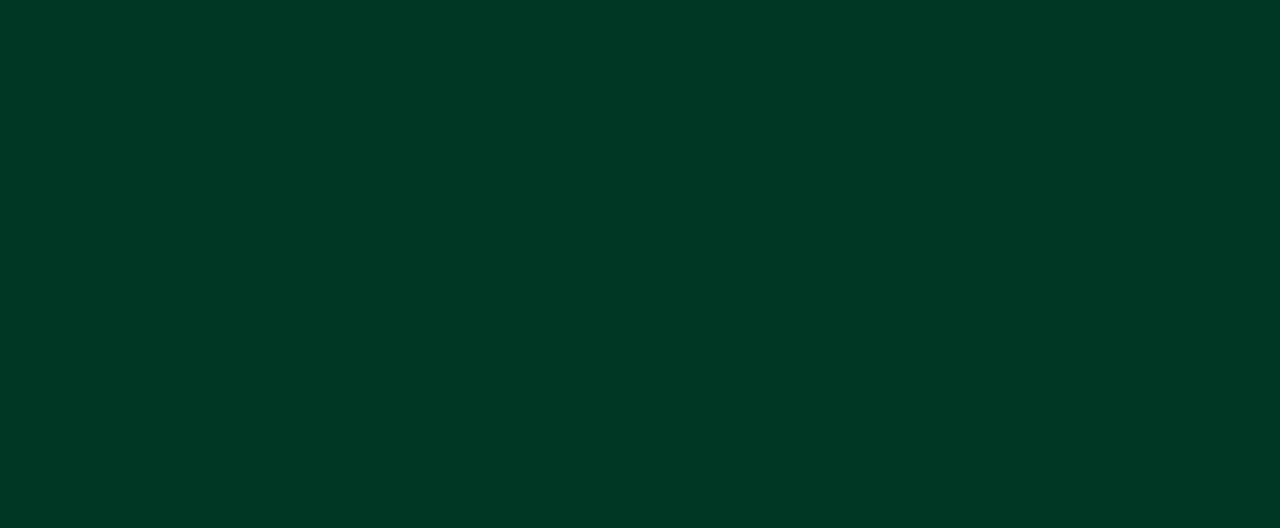
==== commit 798fea08: "Revamp wedding invitation UI" ====
--- a/index.html
+++ b/index.html
@@ -1,286 +1,137 @@
-<!DOCTYPE html>
+<!doctype html>
 <html lang="en">
 <head>
-<meta charset="UTF-8">
-<meta name="viewport" content="width=device-width, initial-scale=1.0">
-<meta name="theme-color" content="#024631">
-<title>Eazan &amp; Luyoona — December 1st, 2026</title>
-<meta name="description" content="Join Eazan and Luyoona as they celebrate their wedding on December 1, 2026 at Pavilion by Gold, Malé, Maldives.">
+  <meta charset="utf-8">
+  <meta name="viewport" content="width=device-width,initial-scale=1">
+  <meta name="theme-color" content="#024631">
+  <title>Eazan Ashraf &amp; Luyoona Maumoon — December 1st, 2026</title>
+  <meta name="description" content="Join Eazan Ashraf and Luyoona Maumoon as they celebrate their wedding on December 1, 2026 at Pavilion by Gold, Malé, Maldives.">
+  <link rel="preconnect" href="https://fonts.googleapis.com">
+  <link rel="preconnect" href="https://fonts.gstatic.com" crossorigin>
+  <link href="https://fonts.googleapis.com/css2?family=Cormorant+Garamond:ital,wght@0,400;0,500;0,600;1,400;1,500&amp;family=Jost:wght@300;400;500&amp;display=swap" rel="stylesheet">
+  <link rel="stylesheet" href="style.css">
+</head>
+<body class="cover-active">
+  <div class="cover" id="cover">
+    <span class="cover-shade" aria-hidden="true"></span>
+    <button class="envelope" id="envelopeButton" type="button" aria-label="Open Eazan Ashraf and Luyoona Maumoon's wedding invitation">
+      <span class="envelope-shadow" aria-hidden="true"></span>
+      <span class="envelope-back"></span>
+      <span class="envelope-frame" aria-hidden="true"></span>
+      <span class="envelope-pocket">
+        <span class="lace-card">
+          <span class="lace-frame" aria-hidden="true"></span>
+          <span class="lace-eyebrow">The Wedding Of</span>
+          <span class="lace-names"><span>Eazan Ashraf</span><em>&amp;</em><span>Luyoona Maumoon</span></span>
+          <span class="lace-rule" aria-hidden="true"></span>
+          <span class="lace-sub">request the pleasure of your company</span>
+        </span>
+      </span>
+      <span class="envelope-ribbon envelope-ribbon-v" aria-hidden="true"></span>
+      <span class="envelope-ribbon envelope-ribbon-h" aria-hidden="true"></span>
+      <span class="envelope-front" aria-hidden="true"></span>
+      <span class="envelope-flap" aria-hidden="true"></span>
+      <span class="envelope-seal" aria-hidden="true">E&amp;L</span>
+    </button>
+    <p class="cover-prompt">Open to reveal your invitation</p>
+  </div>
 
-<link rel="preconnect" href="https://fonts.googleapis.com">
-<link rel="preconnect" href="https://fonts.gstatic.com" crossorigin>
-<link href="https://fonts.googleapis.com/css2?family=Cormorant+Garamond:ital,wght@0,400;0,500;1,400&family=Jost:wght@300;400;500&display=swap" rel="stylesheet">
+  <div class="site" id="site" aria-hidden="true">
+    <nav class="topbar" aria-label="Primary navigation">
+      <a href="#home">Home</a>
+      <a href="#details">Details</a>
+      <a href="#location">Location</a>
+      <a href="#countdown">Countdown</a>
+    </nav>
 
-<script>
-  try {
-    if (sessionStorage.getItem('wedding-invitation-opened') === 'true') {
-      document.documentElement.classList.add('gate-seen');
-    }
-  } catch (e) {}
-</script>
+    <header class="hero" id="home">
+      <div class="hero-lace">
+        <img class="hero-lace-frame" src="assets/lace-frame-cc0.svg" alt="" aria-hidden="true">
+        <p class="bismillah" lang="ar" dir="rtl">بسم الله الرحمن الرحيم</p>
+        <p class="eyebrow">Together with their families</p>
+        <p class="save-date">Save Our<br>Date</p>
+        <div class="couple-names">
+          <div class="person">
+            <h1>Eazan Ashraf</h1>
+            <p class="parent-line">Son of Shamla Saeed &amp; Ashraf Mohamed</p>
+            <p class="residence">M. Snowflakes</p>
+          </div>
+          <span class="couple-amp">&amp;</span>
+          <div class="person">
+            <h1>Luyoona Maumoon</h1>
+            <p class="parent-line">Daughter of Sheeza Abdul Wahid &amp; Abdulla Maumoon</p>
+            <p class="residence">G. Sallige / M. Hoara Villa</p>
+          </div>
+        </div>
+        <p class="hero-date">December 1st, 2026</p>
+        <p class="hero-place">Pavilion by Gold, Malé, Maldives</p>
+      </div>
+      <a class="scroll-cue" href="#invitation" aria-label="Scroll to invitation"></a>
+    </header>
 
-<link rel="stylesheet" href="style.css">
-</head>
-<body>
+    <main>
+      <section class="invitation" id="invitation">
+        <div class="antique-frame">
+          <img src="assets/story-flowers.jpg" alt="White flowers emerging from a dark garden">
+        </div>
+        <p class="invitation-text">Together with their families, Eazan Ashraf and Luyoona Maumoon warmly invite you to celebrate their marriage, an evening filled with love, laughter, and the people who mean the most to them.</p>
+        <p class="invitation-date">The First of December, Two Thousand Twenty-Six</p>
+      </section>
 
-<!-- Decorative sprig, reused throughout as the page's signature motif -->
-<svg style="display:none">
-  <symbol id="sprig" viewBox="0 0 120 40">
-    <path d="M2 20 C 30 8, 50 32, 60 20 C 70 8, 90 32, 118 20" fill="none" stroke="currentColor" stroke-width="1"/>
-    <path d="M18 20 C 20 14, 26 12, 30 15 C 26 18, 20 20, 18 20 Z" fill="currentColor"/>
-    <path d="M40 22 C 42 28, 38 32, 33 31 C 35 26, 38 22, 40 22 Z" fill="currentColor"/>
-    <path d="M78 18 C 80 12, 86 10, 90 13 C 86 16, 80 18, 78 18 Z" fill="currentColor"/>
-    <path d="M98 22 C 100 28, 96 32, 91 31 C 93 26, 96 22, 98 22 Z" fill="currentColor"/>
-    <circle cx="60" cy="20" r="2.2" fill="currentColor"/>
-  </symbol>
+      <section class="details" id="details">
+        <div class="palette-strip" aria-label="Invitation colour palette">
+          <span class="palette-ink" title="Ink black"></span>
+          <span class="palette-forest" title="Deep forest"></span>
+          <span class="palette-jade" title="Jade green"></span>
+          <span class="palette-emerald" title="Emerald"></span>
+          <span class="palette-sea" title="Sea green"></span>
+        </div>
+        <p class="section-eyebrow">The Occasion</p>
+        <h2>Wedding Details</h2>
+        <article class="detail-card">
+          <h3>Ceremony</h3>
+          <dl>
+            <div><dt>Date</dt><dd>Tuesday, December 1st, 2026</dd></div>
+            <div><dt>Time</dt><dd>4:00 PM – 7:00 PM</dd></div>
+            <div><dt>Venue</dt><dd>Pavilion by Gold</dd></div>
+            <div><dt>Address</dt><dd>West Beach Pavilion, Rasfannu, Boduthakurufaanu Magu, Malé, Maldives</dd></div>
+          </dl>
+        </article>
+      </section>
 
-  <!-- Swatch mark, echoing the five-tone palette chip -->
-  <symbol id="swatch" viewBox="0 0 20 100">
-    <rect x="3.2" y="6" width="13.6" height="16" fill="var(--ink)"/>
-    <rect x="3.2" y="24" width="13.6" height="16" fill="var(--forest-900)"/>
-    <rect x="3.2" y="42" width="13.6" height="16" fill="var(--forest-800)"/>
-    <rect x="3.2" y="60" width="13.6" height="16" fill="var(--emerald-600)"/>
-    <rect x="3.2" y="78" width="13.6" height="16" fill="var(--sea-400)"/>
-  </symbol>
+      <section class="location" id="location">
+        <p class="section-eyebrow">Find Us</p>
+        <h2>Location</h2>
+        <p class="location-venue">Pavilion by Gold</p>
+        <p class="location-address">West Beach Pavilion, Rasfannu, Boduthakurufaanu Magu, Malé, Maldives</p>
+        <div class="map-frame">
+          <iframe src="https://www.google.com/maps/embed?origin=mfe&amp;pb=!1m3!3m2!1m1!4s14289195255911424931" loading="lazy" referrerpolicy="no-referrer-when-downgrade" title="Map to Pavilion by Gold"></iframe>
+        </div>
+        <a class="directions-btn" href="https://share.google/MjuBZTylmqJgjINc2" target="_blank" rel="noopener">Get Directions</a>
+      </section>
 
-  <!-- Calla lily -->
-  <symbol id="calla-lily" viewBox="0 0 60 130">
-    <path d="M30 128 C 29 100, 28 75, 29 55" fill="none" stroke="currentColor" stroke-width="1"/>
-    <path d="M29 55 C 10 52, 6 34, 16 18 C 22 8, 30 4, 30 4 C 30 4, 38 8, 44 18 C 54 34, 50 52, 31 55 C 30 55, 29 55, 29 55 Z"
-          fill="none" stroke="currentColor" stroke-width="1"/>
-    <path d="M30 10 C 27 22, 27 40, 30 52" fill="none" stroke="currentColor" stroke-width="0.8" opacity="0.7"/>
-    <path d="M29 70 C 18 76, 12 88, 14 100" fill="none" stroke="currentColor" stroke-width="0.8" opacity="0.55"/>
-  </symbol>
+      <section class="countdown" id="countdown" aria-label="Wedding countdown">
+        <p class="section-eyebrow">Counting Down To</p>
+        <h2>Our Wedding Day</h2>
+        <div class="countdown-grid" aria-live="polite">
+          <div><strong id="days">000</strong><span>Days</span></div>
+          <div><strong id="hours">00</strong><span>Hours</span></div>
+          <div><strong id="minutes">00</strong><span>Minutes</span></div>
+          <div><strong id="seconds">00</strong><span>Seconds</span></div>
+        </div>
+        <p class="countdown-message" id="countdownMessage" hidden>Today is the day.</p>
+      </section>
 
-  <!-- Orchid -->
-  <symbol id="orchid" viewBox="0 0 90 90">
-    <g fill="none" stroke="currentColor" stroke-width="1">
-      <path d="M45 45 C 38 30, 26 26, 16 32 C 22 40, 32 46, 45 45 Z"/>
-      <path d="M45 45 C 52 30, 64 26, 74 32 C 68 40, 58 46, 45 45 Z"/>
-      <path d="M45 45 C 40 58, 30 66, 18 64 C 24 54, 33 46, 45 45 Z"/>
-      <path d="M45 45 C 50 58, 60 66, 72 64 C 66 54, 57 46, 45 45 Z"/>
-      <path d="M45 45 C 42 34, 44 24, 45 16 C 46 24, 48 34, 45 45 Z"/>
-    </g>
-    <circle cx="45" cy="45" r="3.5" fill="currentColor"/>
-  </symbol>
+      <section class="closing">
+        <p class="closing-text">We look forward to celebrating this special day with you.</p>
+        <p class="closing-names">Eazan Ashraf &amp; Luyoona Maumoon</p>
+        <p class="closing-date">December 1st, 2026</p>
+      </section>
+    </main>
 
-  <!-- Monogram, for the seal -->
-  <symbol id="monogram" viewBox="0 0 100 100">
-    <circle cx="50" cy="50" r="45" fill="none" stroke="currentColor" stroke-width="0.8"/>
-    <circle cx="50" cy="50" r="38" fill="none" stroke="currentColor" stroke-width="0.5"/>
-    <text x="50" y="61" text-anchor="middle" font-family="'Cormorant Garamond', serif" font-style="italic" font-weight="500" font-size="36" fill="currentColor">E&amp;L</text>
-  </symbol>
-</svg>
+    <footer><p>With love, Eazan Ashraf &amp; Luyoona Maumoon</p></footer>
+  </div>
 
-<!-- ENVELOPE GATE — click/tap to open the invitation -->
-<div class="envelope-gate" id="envelopeGate">
-  <svg class="floral floral--gate floral--orchid" aria-hidden="true"><use href="#orchid"/></svg>
-  <svg class="floral floral--gate floral--calla floral--gate-right" aria-hidden="true"><use href="#calla-lily"/></svg>
-
-  <button class="envelope" id="envelopeButton" aria-label="Open the invitation">
-    <span class="envelope-shadow" aria-hidden="true"></span>
-    <span class="envelope-back"></span>
-    <span class="envelope-frame" aria-hidden="true"></span>
-
-    <!-- fully clips the card so nothing shows until the flap opens -->
-    <span class="envelope-pocket" id="envelopePocket">
-      <span class="lace-card" id="laceCard">
-        <svg class="lace-pattern" viewBox="0 0 200 260" preserveAspectRatio="none" aria-hidden="true">
-          <defs>
-            <pattern id="laceDots" width="20" height="20" patternUnits="userSpaceOnUse">
-              <circle cx="10" cy="10" r="1.1" fill="currentColor"/>
-              <circle cx="0" cy="0" r="1.1" fill="currentColor"/>
-              <circle cx="20" cy="0" r="1.1" fill="currentColor"/>
-              <circle cx="0" cy="20" r="1.1" fill="currentColor"/>
-              <circle cx="20" cy="20" r="1.1" fill="currentColor"/>
-            </pattern>
-          </defs>
-          <rect width="200" height="260" fill="url(#laceDots)" opacity="0.5"/>
-        </svg>
-        <span class="lace-frame" aria-hidden="true"></span>
-        <svg class="lace-floral lace-floral--calla" aria-hidden="true"><use href="#calla-lily"/></svg>
-        <svg class="lace-floral lace-floral--orchid" aria-hidden="true"><use href="#orchid"/></svg>
-        <span class="lace-eyebrow">The Wedding Of</span>
-        <span class="lace-names">
-          <span>Eazan</span>
-          <em>&amp;</em>
-          <span>Luyoona</span>
-        </span>
-        <span class="lace-rule" aria-hidden="true"></span>
-        <span class="lace-sub">request the pleasure of your company</span>
-      </span>
-    </span>
-
-    <span class="envelope-ribbon envelope-ribbon--v" aria-hidden="true"></span>
-    <span class="envelope-ribbon envelope-ribbon--h" aria-hidden="true"></span>
-
-    <span class="envelope-front"></span>
-    <span class="envelope-flap"></span>
-
-    <span class="envelope-seal" aria-hidden="true">
-      <svg viewBox="0 0 100 100"><use href="#monogram"/></svg>
-    </span>
-  </button>
-  <p class="envelope-hint" id="envelopeHint">Open to reveal your invitation</p>
-</div>
-
-<!-- Mobile nav toggle -->
-<nav class="site-nav" id="siteNav" aria-label="Primary">
-  <button class="nav-toggle" id="navToggle" aria-expanded="false" aria-controls="navMenu" aria-label="Open menu">
-    <span></span><span></span><span></span>
-  </button>
-  <ul class="nav-menu" id="navMenu">
-    <li><a href="#home" class="nav-link">Home</a></li>
-    <li><a href="#details" class="nav-link">Details</a></li>
-    <li><a href="#location" class="nav-link">Location</a></li>
-    <li><a href="#countdown" class="nav-link">Countdown</a></li>
-  </ul>
-</nav>
-
-<!-- 1. HERO -->
-<header class="hero" id="home">
-  <svg class="floral floral--orchid floral--hero-left" aria-hidden="true"><use href="#orchid"/></svg>
-  <svg class="floral floral--calla floral--hero-right" aria-hidden="true"><use href="#calla-lily"/></svg>
-  <div class="hero-inner" data-reveal>
-    <p class="bismillah" lang="ar" dir="rtl">بسم الله الرحمن الرحيم</p>
-    <p class="eyebrow">Together with their families</p>
-    <svg class="sprig sprig--hero" aria-hidden="true"><use href="#sprig"/></svg>
-    <h1 class="hero-names">
-      <span>Eazan</span>
-      <span class="hero-amp">&amp;</span>
-      <span>Luyoona</span>
-    </h1>
-    <p class="hero-date">December 1st, 2026</p>
-    <p class="hero-place">Pavilion by Gold, Malé, Maldives</p>
-  </div>
-  <a href="#invitation" class="scroll-cue" aria-label="Scroll to invitation">
-    <span class="scroll-cue-line"></span>
-  </a>
-</header>
-
-<main>
-
-  <!-- 2. INVITATION -->
-  <section class="invitation" id="invitation" data-reveal>
-    <svg class="floral floral--calla floral--left" aria-hidden="true"><use href="#calla-lily"/></svg>
-    <svg class="floral floral--orchid floral--right" aria-hidden="true"><use href="#orchid"/></svg>
-    <svg class="sprig" aria-hidden="true"><use href="#sprig"/></svg>
-    <p class="invitation-text">
-      Together with their families, Eazan and Luyoona warmly invite you to celebrate their marriage, an evening filled with love, laughter, and the people who mean the most to them.
-    </p>
-    <p class="invitation-date">The First of December, Two Thousand Twenty-Six</p>
-    <div class="floral-row" aria-hidden="true">
-      <svg class="floral-row-icon"><use href="#orchid"/></svg>
-      <svg class="floral-row-icon floral-row-icon--calla"><use href="#calla-lily"/></svg>
-      <svg class="floral-row-icon"><use href="#orchid"/></svg>
-    </div>
-  </section>
-
-  <!-- 3. WEDDING DETAILS -->
-  <section class="details" id="details" data-reveal>
-    <svg class="floral floral--orchid floral--left" aria-hidden="true"><use href="#orchid"/></svg>
-    <svg class="floral floral--calla floral--right" aria-hidden="true"><use href="#calla-lily"/></svg>
-    <svg class="swatch-mark swatch-mark--large" aria-hidden="true"><use href="#swatch"/></svg>
-    <p class="section-eyebrow">The Occasion</p>
-    <h2 class="section-title">Wedding Details</h2>
-
-    <div class="details-grid details-grid--single">
-      <article class="detail-card">
-        <span class="detail-icon" aria-hidden="true">
-          <svg viewBox="0 0 40 40"><path d="M8 14h24M12 6v6M28 6v6M9 10h22a1 1 0 0 1 1 1v21a1 1 0 0 1-1 1H9a1 1 0 0 1-1-1V11a1 1 0 0 1 1-1Z" fill="none" stroke="currentColor" stroke-width="1.3"/></svg>
-        </span>
-        <h3>Ceremony</h3>
-        <dl>
-          <div><dt>Date</dt><dd>Tuesday, December 1st, 2026</dd></div>
-          <div><dt>Time</dt><dd>4:00 PM &ndash; 7:00 PM</dd></div>
-          <div><dt>Venue</dt><dd>Pavilion by Gold</dd></div>
-          <div><dt>Address</dt><dd>West Beach Pavilion, Rasfannu, Boduthakurufaanu Magu, Malé, Maldives</dd></div>
-        </dl>
-      </article>
-    </div>
-    <div class="floral-row" aria-hidden="true">
-      <svg class="floral-row-icon floral-row-icon--calla"><use href="#calla-lily"/></svg>
-      <svg class="floral-row-icon"><use href="#orchid"/></svg>
-      <svg class="floral-row-icon floral-row-icon--calla"><use href="#calla-lily"/></svg>
-    </div>
-  </section>
-
-  <!-- 4. LOCATION -->
-  <section class="location" id="location" data-reveal>
-    <p class="section-eyebrow">Find Us</p>
-    <h2 class="section-title">Location</h2>
-    <p class="location-venue">Pavilion by Gold</p>
-    <p class="location-address">West Beach Pavilion, Rasfannu, Boduthakurufaanu Magu, Malé, Maldives</p>
-
-    <div class="map-frame">
-      <iframe
-        src="https://www.google.com/maps/embed?origin=mfe&pb=!1m3!3m2!1m1!4s14289195255911424931"
-        loading="lazy"
-        referrerpolicy="no-referrer-when-downgrade"
-        title="Map to Pavilion by Gold">
-      </iframe>
-    </div>
-
-    <a class="directions-btn" href="https://share.google/MjuBZTylmqJgjINc2" target="_blank" rel="noopener">
-      Get Directions
-    </a>
-  </section>
-
-  <!-- 5. COUNTDOWN -->
-  <section class="countdown" id="countdown" data-reveal data-wedding-date="2026-12-01T16:00:00">
-    <svg class="floral floral--orchid floral--left" aria-hidden="true"><use href="#orchid"/></svg>
-    <svg class="sprig" aria-hidden="true"><use href="#sprig"/></svg>
-    <svg class="floral floral--calla floral--right" aria-hidden="true"><use href="#calla-lily"/></svg>
-    <p class="section-eyebrow">Counting Down To</p>
-    <h2 class="section-title">Our Wedding Day</h2>
-
-    <div class="countdown-grid" id="countdownGrid">
-      <div class="countdown-unit">
-        <span class="countdown-number" id="cd-days">00</span>
-        <span class="countdown-label">Days</span>
-      </div>
-      <div class="countdown-unit">
-        <span class="countdown-number" id="cd-hours">00</span>
-        <span class="countdown-label">Hours</span>
-      </div>
-      <div class="countdown-unit">
-        <span class="countdown-number" id="cd-minutes">00</span>
-        <span class="countdown-label">Minutes</span>
-      </div>
-      <div class="countdown-unit">
-        <span class="countdown-number" id="cd-seconds">00</span>
-        <span class="countdown-label">Seconds</span>
-      </div>
-    </div>
-    <p class="countdown-message" id="countdownMessage" hidden>Today is the day.</p>
-    <div class="floral-row" aria-hidden="true">
-      <svg class="floral-row-icon"><use href="#orchid"/></svg>
-      <svg class="floral-row-icon floral-row-icon--calla"><use href="#calla-lily"/></svg>
-      <svg class="floral-row-icon"><use href="#orchid"/></svg>
-    </div>
-  </section>
-
-  <!-- 6. FINAL SECTION -->
-  <section class="closing" data-reveal>
-    <svg class="floral floral--calla floral--left" aria-hidden="true"><use href="#calla-lily"/></svg>
-    <svg class="floral floral--orchid floral--right" aria-hidden="true"><use href="#orchid"/></svg>
-    <svg class="sprig sprig--closing" aria-hidden="true"><use href="#sprig"/></svg>
-    <p class="closing-text">We look forward to celebrating this special day with you.</p>
-    <p class="closing-names">Eazan &amp; Luyoona</p>
-    <p class="closing-date">December 1st, 2026</p>
-    <div class="floral-row" aria-hidden="true">
-      <svg class="floral-row-icon floral-row-icon--calla"><use href="#calla-lily"/></svg>
-      <svg class="floral-row-icon"><use href="#orchid"/></svg>
-      <svg class="floral-row-icon floral-row-icon--calla"><use href="#calla-lily"/></svg>
-    </div>
-  </section>
-
-</main>
-
-<footer class="site-footer">
-  <p>With love, Eazan &amp; Luyoona</p>
-</footer>
-
-<script src="script.js" defer></script>
+  <script src="script.js" defer></script>
 </body>
 </html>
--- a/style.css
+++ b/style.css
@@ -1,1000 +1,162 @@
-/* ============================================================
-   Eazan & Luyoona — Wedding invitation
-   Palette taken directly from the uploaded swatch, near-black
-   through deep forest to a vivid jewel emerald, framed in silver.
-   ============================================================ */
-
 :root {
-  /* --- five-tone swatch, darkest to lightest --- */
-  --ink:          #040807;
-  --forest-900:   #003724;
-  --forest-800:   #024631;
-  --emerald-600:  #086b4c;
-  --sea-400:      #16996f;
-
-  /* --- neutrals lifted from the swatch frame --- */
-  --silver:       #cfd4d0;
-  --silver-dim:   #8c9791;
-  --cream:        #f1ede2;
-
-  /* --- semantic roles --- */
-  --bg:            var(--forest-900);
-  --bg-raised:     var(--forest-800);
-  --line:          rgba(207, 212, 208, 0.22);
-  --line-strong:   rgba(207, 212, 208, 0.45);
-  --text:          var(--cream);
-  --text-dim:      var(--silver-dim);
-  --accent:        var(--sea-400);
-  --accent-soft:   var(--emerald-600);
-
-  --font-display: 'Cormorant Garamond', serif;
-  --font-body: 'Jost', sans-serif;
-
-  --space-1: 0.5rem;
-  --space-2: 1rem;
-  --space-3: 1.75rem;
-  --space-4: 3rem;
-  --space-5: 5rem;
-  --space-6: 8rem;
-
-  --ease: cubic-bezier(0.22, 1, 0.36, 1);
+  --ink: #040807;
+  --forest-900: #003724;
+  --forest-800: #024631;
+  --emerald-600: #086b4c;
+  --sea-400: #16996f;
+  --silver: #cfd4d0;
+  --silver-dim: #8c9791;
+  --cream: #f1ede2;
+  --serif: "Cormorant Garamond", Georgia, serif;
+  --sans: "Jost", Arial, sans-serif;
 }
 
-*, *::before, *::after { box-sizing: border-box; }
+* { box-sizing: border-box; }
+html { scroll-behavior: smooth; background: var(--forest-900); }
+body { margin: 0; color: var(--ink); background: var(--forest-900); font-family: var(--serif); -webkit-font-smoothing: antialiased; }
+body.cover-active { height: 100svh; overflow: hidden; }
+a { color: inherit; }
+button { font: inherit; }
+:focus-visible { outline: 2px solid currentColor; outline-offset: 4px; }
 
-html {
-  scroll-behavior: smooth;
-}
-
-@media (prefers-reduced-motion: reduce) {
-  html { scroll-behavior: auto; }
-  *, *::before, *::after {
-    animation-duration: 0.001ms !important;
-    animation-iteration-count: 1 !important;
-    transition-duration: 0.001ms !important;
-    scroll-behavior: auto !important;
-  }
-}
-
-body {
-  margin: 0;
-  background:
-    radial-gradient(ellipse 120% 80% at 50% -10%, rgba(22, 153, 111, 0.22), transparent 62%),
-    radial-gradient(ellipse 100% 70% at 50% 110%, rgba(8, 107, 76, 0.18), transparent 60%),
-    var(--bg);
-  color: var(--text);
-  font-family: var(--font-body);
-  font-weight: 300;
-  line-height: 1.6;
-  -webkit-font-smoothing: antialiased;
-}
-
-::selection {
-  background: var(--accent-soft);
-  color: var(--ink);
-}
-
-a {
-  color: inherit;
-  text-decoration: none;
-}
-
-/* ---------- Signature texture: silk-like ambient sheen ---------- */
-body::before {
-  content: "";
+.cover {
   position: fixed;
   inset: 0;
-  pointer-events: none;
-  z-index: 0;
-  background:
-    repeating-linear-gradient(
-      115deg,
-      rgba(255,255,255,0.015) 0px,
-      rgba(255,255,255,0.015) 1px,
-      transparent 1px,
-      transparent 3px
-    );
-  opacity: 0.32;
-}
-
-main, header, footer, nav { position: relative; z-index: 1; }
-
-/* ---------- Sprig / swatch motifs ---------- */
-.sprig {
-  width: 120px;
-  height: 40px;
-  color: var(--accent);
-  opacity: 0.85;
-  display: block;
-  margin: 0 auto var(--space-2);
-}
-.sprig--hero { width: 140px; height: 46px; margin-bottom: var(--space-2); }
-.sprig--closing { color: var(--silver); }
-
-/* Calla lily / orchid florals — same accent palette, no new colors */
-.floral {
-  position: absolute;
-  color: var(--accent);
-  opacity: 0.55;
-  pointer-events: none;
-  animation: floral-sway 7s ease-in-out infinite;
-  will-change: transform;
-}
-.floral--calla { width: 46px; height: 100px; }
-.floral--orchid { width: 64px; height: 64px; color: var(--sea-400); }
-.floral--left { left: clamp(6px, 4vw, 48px); top: 18%; }
-.floral--right { right: clamp(6px, 4vw, 48px); top: 55%; transform: scaleX(-1); animation-delay: -3.2s; }
-
-.floral--hero-left { left: clamp(4px, 5vw, 60px); top: 12%; width: 54px; height: 118px; opacity: 0.4; }
-.floral--hero-right { right: clamp(4px, 5vw, 60px); bottom: 8%; top: auto; width: 54px; height: 118px; opacity: 0.4; transform: scaleX(-1); animation-delay: -4.5s; }
-
-.floral--gate { position: absolute; top: 8%; left: 6%; width: 46px; height: 46px; opacity: 0.4; }
-.floral--gate-right { left: auto; right: 6%; top: auto; bottom: 10%; width: 40px; height: 88px; transform: scaleX(-1); animation-delay: -2.4s; }
-
-@keyframes floral-sway {
-  0%, 100% { transform: translateY(0) rotate(0deg); }
-  50%      { transform: translateY(-8px) rotate(1.5deg); }
-}
-.floral--right, .floral--hero-right, .floral--gate-right {
-  animation-name: floral-sway-flip;
-}
-@keyframes floral-sway-flip {
-  0%, 100% { transform: scaleX(-1) translateY(0) rotate(0deg); }
-  50%      { transform: scaleX(-1) translateY(-8px) rotate(-1.5deg); }
-}
-
-.invitation, .countdown, .closing, .hero, .details, .envelope-gate { position: relative; overflow: visible; }
-
-/* small floral divider row — the mobile-friendly stand-in for the absolute corner florals */
-.floral-row {
-  display: none;
-  align-items: center;
-  justify-content: center;
-  gap: var(--space-3);
-  margin-top: var(--space-4);
-  color: var(--accent);
-}
-.floral-row-icon {
-  width: 30px;
-  height: 30px;
-  opacity: 0.65;
-  animation: floral-sway 6s ease-in-out infinite;
-}
-.floral-row-icon--calla { width: 22px; height: 46px; color: var(--sea-400); }
-.floral-row-icon:nth-child(2) { animation-delay: -2s; }
-.floral-row-icon:nth-child(3) { animation-delay: -4s; }
-
-@media (max-width: 760px) {
-  .floral { display: none; }
-  .floral-row { display: flex; }
-}
-
-@media (prefers-reduced-motion: reduce) {
-  .floral, .floral-row-icon { animation: none; }
-}
-
-.swatch-mark {
-  width: 18px;
-  height: 70px;
-  display: block;
-  margin: 0 auto var(--space-3);
-  border-radius: 2px;
-  background: linear-gradient(135deg, #eef1ef 0%, #aeb7b2 48%, #d9dedb 100%);
-  box-shadow: inset 0 0 0 1px rgba(255,255,255,0.28);
-  overflow: visible;
-  filter: drop-shadow(0 8px 12px rgba(4, 8, 7, 0.28));
-}
-.swatch-mark--large {
-  width: 42px;
-  height: 170px;
-  margin-bottom: var(--space-4);
-}
-
-/* ---------- Reveal-on-scroll ---------- */
-[data-reveal] {
-  opacity: 0;
-  transform: translateY(28px);
-  transition: opacity 0.9s var(--ease), transform 0.9s var(--ease);
-}
-[data-reveal].is-visible {
-  opacity: 1;
-  transform: translateY(0);
-}
-
-/* ---------- Envelope gate ---------- */
-html.gate-locked,
-html.gate-locked body {
-  overflow: hidden;
-  height: 100%;
-}
-
-.envelope-gate {
-  position: fixed;
-  inset: 0;
-  z-index: 200;
-  display: flex;
-  flex-direction: column;
-  align-items: center;
-  justify-content: center;
-  gap: var(--space-4);
-  padding: var(--space-3);
-  background:
-    radial-gradient(ellipse 90% 65% at 50% 28%, var(--forest-800), var(--forest-900) 78%);
-  transition: opacity 0.55s var(--ease), visibility 0.55s var(--ease);
-}
-.gate-seen .envelope-gate { display: none; }
-.envelope-gate.is-dismissed {
-  opacity: 0;
-  visibility: hidden;
-  pointer-events: none;
-}
-
-.envelope {
-  position: relative;
-  width: min(80vw, 320px);
-  aspect-ratio: 8 / 5;
-  background: none;
-  border: none;
-  padding: 0;
-  margin: 0;
-  cursor: pointer;
-  perspective: 1500px;
-  transition: transform 0.6s var(--ease);
-}
-.envelope:hover,
-.envelope:focus-visible {
-  transform: translateY(-6px);
-}
-.envelope:focus-visible {
-  outline: 2px solid var(--accent);
-  outline-offset: 12px;
-}
-
-.envelope-shadow {
-  position: absolute;
-  left: 6%;
-  right: 6%;
-  bottom: -16%;
-  height: 20%;
-  border-radius: 50%;
-  background: radial-gradient(ellipse, rgba(0,0,0,0.55), transparent 72%);
-  transition: opacity 0.5s var(--ease), transform 0.5s var(--ease);
-}
-.envelope:hover .envelope-shadow {
-  transform: scaleX(0.92) translateY(4px);
-  opacity: 0.75;
-}
-
-.envelope-back {
-  position: absolute;
-  inset: 0;
-  z-index: 0;
-  border-radius: 3px;
-  background: linear-gradient(160deg, var(--forest-800), var(--forest-900) 60%, var(--ink));
-  box-shadow: 0 26px 54px rgba(0,0,0,0.5), inset 0 1px 0 rgba(255,255,255,0.06);
-  overflow: hidden;
-}
-/* slow satin sheen passing across the paper */
-.envelope-back::after {
-  content: "";
-  position: absolute;
-  inset: -20%;
-  background: linear-gradient(112deg,
-    transparent 38%,
-    rgba(207,212,208,0.12) 47%,
-    rgba(207,212,208,0.24) 50%,
-    rgba(207,212,208,0.12) 53%,
-    transparent 62%);
-  background-size: 220% 220%;
-  animation: sheen-sweep 7s ease-in-out infinite;
-  mix-blend-mode: overlay;
-  pointer-events: none;
-}
-@keyframes sheen-sweep {
-  0%   { background-position: 130% -10%; }
-  50%  { background-position: -20% 10%; }
-  100% { background-position: 130% -10%; }
-}
-
-/* gilt double-rule frame, echoing the swatch's silver border */
-.envelope-frame {
-  position: absolute;
-  inset: 0;
-  z-index: 1;
-  pointer-events: none;
-  border-radius: 3px;
-  border: 1px solid rgba(207, 212, 208, 0.55);
-}
-.envelope-frame::after {
-  content: "";
-  position: absolute;
-  inset: 6px;
-  border: 1px solid rgba(207, 212, 208, 0.26);
-}
-
-/* clips the card completely so nothing is visible until the flap opens */
-.envelope-pocket {
-  position: absolute;
-  inset: 4px;
-  z-index: 2;
-  overflow: hidden;
-  border-radius: 2px;
-}
-.envelope.is-open .envelope-pocket {
-  overflow: visible;
-  z-index: 8;
-}
-
-/* the card that slides up out of the pocket */
-.lace-card {
-  position: absolute;
-  left: 7%;
-  right: 7%;
-  bottom: 6%;
-  height: 88%;
-  border-radius: 2px;
-  overflow: hidden;
-  background: linear-gradient(180deg, var(--cream), #e6e1d2);
-  color: var(--forest-900);
-  display: flex;
-  flex-direction: column;
-  align-items: center;
-  justify-content: center;
-  text-align: center;
-  padding: var(--space-2);
-  box-shadow: 0 16px 38px rgba(0,0,0,0.45);
-  transform: translateY(112%);
-  transition: transform 0.75s var(--ease) 0.3s;
-  will-change: transform;
-}
-.envelope.is-open .lace-card {
-  transform: translateY(-10%);
-}
-
-.lace-pattern {
-  position: absolute;
-  inset: 0;
+  z-index: 20;
   width: 100%;
-  height: 100%;
-  color: var(--forest-800);
-  opacity: 0.45;
-}
-
-.lace-frame {
-  position: absolute;
-  inset: 9px;
-  border: 1px solid rgba(2, 70, 49, 0.35);
-  pointer-events: none;
-}
-.lace-frame::after {
-  content: "";
-  position: absolute;
-  inset: 4px;
-  border: 1px solid rgba(2, 70, 49, 0.16);
-}
-
-.lace-floral {
-  position: absolute;
-  color: var(--emerald-600);
-  opacity: 0.3;
-  pointer-events: none;
-}
-.lace-floral--calla { width: 24px; height: 52px; left: 8%; bottom: 6%; }
-.lace-floral--orchid { width: 26px; height: 26px; right: 8%; top: 8%; color: var(--sea-400); }
-
-.lace-eyebrow {
-  position: relative;
-  font-size: 0.58rem;
-  letter-spacing: 0.34em;
-  text-transform: uppercase;
-  color: var(--emerald-600);
-  margin-bottom: 10px;
-}
-
-.lace-names {
-  position: relative;
-  font-family: var(--font-display);
-  font-size: clamp(1.15rem, 4vw, 1.5rem);
-  line-height: 1.05;
-  letter-spacing: 0.02em;
-}
-.lace-names > span {
-  display: block;
-}
-.lace-names em {
-  display: block;
-  font-style: italic;
-  font-size: 0.8em;
-  line-height: 1;
-  margin-block: 0.12em;
-  color: var(--emerald-600);
-}
-
-.lace-rule {
-  position: relative;
-  display: block;
-  width: 30px;
-  height: 1px;
-  background: var(--emerald-600);
-  opacity: 0.55;
-  margin: 8px auto;
-}
-
-.lace-sub {
-  position: relative;
-  font-size: 0.6rem;
-  line-height: 1.3;
-  letter-spacing: 0.14em;
-  text-transform: uppercase;
-  color: var(--forest-800);
-  opacity: 0.8;
-  max-width: 88%;
-}
-
-/* silver ribbon straps crossing at the seal */
-.envelope-ribbon {
-  position: absolute;
-  z-index: 5;
-  pointer-events: none;
-  box-shadow: 0 1px 3px rgba(0,0,0,0.35);
-}
-.envelope-ribbon--v {
-  top: 0;
-  bottom: 0;
-  left: 50%;
-  width: 11px;
-  transform: translateX(-50%);
-  background: linear-gradient(180deg,
-    rgba(207,212,208,0.9), rgba(140,151,145,0.6) 50%, rgba(207,212,208,0.9));
-}
-.envelope-ribbon--h {
-  left: 0;
-  right: 0;
-  top: 41%;
-  height: 11px;
-  transform: translateY(-50%);
-  background: linear-gradient(90deg,
-    rgba(207,212,208,0.9), rgba(140,151,145,0.6) 50%, rgba(207,212,208,0.9));
-}
-
-/* pocket front, cut with a V so the card looks tucked in */
-.envelope-front {
-  position: absolute;
-  left: 0;
-  right: 0;
-  bottom: 0;
-  height: 58%;
-  z-index: 3;
-  background: linear-gradient(165deg, var(--forest-800), var(--forest-900) 60%, var(--ink));
-  clip-path: polygon(0% 100%, 0% 22%, 50% 58%, 100% 22%, 100% 100%);
-}
-
-/* top flap, rotates open on click, folds behind everything once open */
-.envelope-flap {
-  position: absolute;
-  top: -1px;
-  left: 0;
-  right: 0;
-  height: 58%;
-  z-index: 4;
-  background: linear-gradient(200deg, var(--forest-800), var(--ink) 75%);
-  clip-path: polygon(0% 0%, 100% 0%, 50% 78%);
-  transform-origin: top center;
-  transform-style: preserve-3d;
-  backface-visibility: hidden;
-  transition: transform 0.75s var(--ease), z-index 0s 0.4s;
-  will-change: transform;
-}
-.envelope.is-open .envelope-flap {
-  transform: rotateX(-172deg);
-  z-index: 1;
-}
-
-/* engraved monogram medallion, silver on the ribbon crossing */
-.envelope-seal {
-  position: absolute;
-  top: 41%;
-  left: 50%;
-  width: 54px;
-  height: 54px;
-  border-radius: 50%;
-  background: radial-gradient(circle at 32% 26%, #e7eae6, var(--silver) 42%, var(--silver-dim) 74%, var(--forest-900) 100%);
-  border: 1px solid rgba(255,255,255,0.4);
-  box-shadow: 0 6px 16px rgba(0,0,0,0.5), inset 0 1px 2px rgba(255,255,255,0.65), inset 0 -3px 5px rgba(0,0,0,0.3);
-  display: flex;
-  align-items: center;
-  justify-content: center;
-  transform: translate(-50%, -50%);
-  z-index: 6;
-  transition: opacity 0.5s var(--ease), transform 0.5s var(--ease);
-}
-.envelope-seal::after {
-  content: "";
-  position: absolute;
-  inset: -5px;
-  border-radius: 50%;
-  border: 1px solid rgba(207,212,208,0.3);
-  animation: seal-glow 3.6s ease-in-out infinite;
-}
-@keyframes seal-glow {
-  0%, 100% { box-shadow: 0 0 0 rgba(207,212,208,0); }
-  50%      { box-shadow: 0 0 14px rgba(207,212,208,0.4); }
-}
-.envelope-seal svg {
-  width: 72%;
-  height: 72%;
-  color: var(--forest-900);
-  opacity: 0.92;
-}
-.envelope.is-open .envelope-seal {
-  opacity: 0;
-  transform: translate(-50%, -170%) scale(0.5) rotate(25deg);
-}
-
-.envelope-hint {
-  font-family: var(--font-display);
-  font-style: italic;
-  font-size: clamp(0.95rem, 2vw, 1.1rem);
-  letter-spacing: 0.05em;
-  color: var(--silver-dim);
-  animation: hint-pulse 3s ease-in-out infinite;
-  transition: opacity 0.4s var(--ease);
-}
-@keyframes hint-pulse {
-  0%, 100% { opacity: 0.6; }
-  50% { opacity: 1; }
-}
-
-@media (prefers-reduced-motion: reduce) {
-  .envelope-flap, .lace-card, .envelope-seal, .envelope, .envelope-shadow,
-  .envelope-back::after, .envelope-seal::after { transition: none; animation: none; }
-}
-
-/* ---------- Nav ---------- */
-.site-nav {
-  position: fixed;
-  top: 0;
-  right: 0;
-  z-index: 50;
-  padding: var(--space-3);
-}
-
-.nav-toggle {
-  position: relative;
-  z-index: 60;
-  width: 44px;
-  height: 44px;
-  background: rgba(4, 8, 7, 0.55);
-  border: 1px solid var(--line);
-  border-radius: 50%;
-  backdrop-filter: blur(6px);
-  display: flex;
-  flex-direction: column;
-  align-items: center;
-  justify-content: center;
-  gap: 5px;
-  cursor: pointer;
-}
-.nav-toggle span {
-  width: 16px;
-  height: 1px;
-  background: var(--silver);
-  transition: transform 0.3s var(--ease), opacity 0.3s var(--ease);
-}
-.nav-toggle[aria-expanded="true"] span:nth-child(1) { transform: translateY(6px) rotate(45deg); }
-.nav-toggle[aria-expanded="true"] span:nth-child(2) { opacity: 0; }
-.nav-toggle[aria-expanded="true"] span:nth-child(3) { transform: translateY(-6px) rotate(-45deg); }
-
-.nav-menu {
-  position: fixed;
-  top: 0;
-  right: 0;
-  height: 100vh;
-  width: min(320px, 80vw);
-  margin: 0;
-  padding: calc(var(--space-3) * 2.5) var(--space-4) var(--space-4);
-  list-style: none;
-  background: linear-gradient(180deg, var(--forest-900), var(--ink));
-  border-left: 1px solid var(--line);
-  display: flex;
-  flex-direction: column;
-  gap: var(--space-3);
-  transform: translateX(100%);
-  transition: transform 0.5s var(--ease);
-}
-.nav-menu.is-open { transform: translateX(0); }
-
-.nav-link {
-  font-family: var(--font-display);
-  font-size: 1.4rem;
-  letter-spacing: 0.03em;
-  color: var(--cream);
-  border-bottom: 1px solid transparent;
-  padding-bottom: 2px;
-  transition: border-color 0.3s var(--ease), color 0.3s var(--ease);
-}
-.nav-link:hover, .nav-link:focus-visible {
-  color: var(--accent);
-  border-color: var(--accent);
-}
-
-/* ---------- Hero ---------- */
-.hero {
   min-height: 100svh;
   display: flex;
   flex-direction: column;
   align-items: center;
   justify-content: center;
-  text-align: center;
-  padding: var(--space-4) var(--space-3);
-  background:
-    linear-gradient(180deg, rgba(0,55,36,0.1) 0%, rgba(4,8,7,0.45) 100%),
-    radial-gradient(ellipse 90% 60% at 50% 30%, var(--forest-800), var(--forest-900) 78%);
+  gap: 3.5rem;
+  overflow: hidden;
+  padding: 2rem;
+  color: var(--cream);
+  background: var(--forest-900) url("assets/calla-lily.jpg") center 44% / cover no-repeat;
+  background-blend-mode: luminosity;
+  transition: opacity .9s cubic-bezier(.22,1,.36,1), visibility .9s ease;
 }
+.cover.is-dismissed { opacity: 0; visibility: hidden; pointer-events: none; }
+.cover-shade { position: absolute; inset: 0; background: linear-gradient(180deg, rgba(0,55,36,.14), rgba(0,55,36,.3) 42%, rgba(4,8,7,.76)); }
+.envelope { position: relative; z-index: 1; width: min(80vw,340px); aspect-ratio: 8/5; border: 0; padding: 0; background: none; cursor: pointer; perspective: 1500px; transition: transform .6s cubic-bezier(.2,.8,.2,1); }
+.envelope:hover,.envelope:focus-visible { transform: translateY(-6px); }
+.envelope-shadow { position: absolute; left: 6%; right: 6%; bottom: -16%; height: 20%; border-radius: 50%; background: radial-gradient(ellipse,rgba(0,0,0,.62),transparent 72%); }
+.envelope-back { position: absolute; inset: 0; z-index: 0; overflow: hidden; border-radius: 3px; background: linear-gradient(160deg,var(--forest-800),var(--forest-900) 60%,var(--ink)); box-shadow: 0 26px 54px rgba(0,0,0,.55),inset 0 1px 0 rgba(255,255,255,.08); }
+.envelope-back::after { content: ""; position: absolute; inset: -20%; background: linear-gradient(112deg,transparent 38%,rgba(207,212,208,.12) 47%,rgba(207,212,208,.28) 50%,rgba(207,212,208,.12) 53%,transparent 62%); background-size: 220% 220%; animation: envelope-sheen 7s ease-in-out infinite; mix-blend-mode: overlay; }
+@keyframes envelope-sheen { 0%,100% { background-position: 130% -10%; } 50% { background-position: -20% 10%; } }
+.envelope-frame { position: absolute; inset: 0; z-index: 1; border: 1px solid rgba(207,212,208,.62); border-radius: 3px; pointer-events: none; }
+.envelope-frame::after { content: ""; position: absolute; inset: 6px; border: 1px solid rgba(207,212,208,.3); }
+.envelope-pocket { position: absolute; inset: 4px; z-index: 2; overflow: hidden; border-radius: 2px; }
+.envelope.is-open .envelope-pocket { overflow: visible; z-index: 8; }
+.lace-card { position: absolute; left: 7%; right: 7%; bottom: 6%; height: 92%; display: flex; flex-direction: column; align-items: center; justify-content: center; padding: 1rem; overflow: hidden; color: var(--forest-900); text-align: center; background: linear-gradient(180deg,var(--cream),#e6e1d2); box-shadow: 0 16px 38px rgba(0,0,0,.45); transform: translateY(112%); transition: transform .75s cubic-bezier(.2,.8,.2,1) .3s; }
+.envelope.is-open .lace-card { transform: translateY(-12%); }
+.lace-frame { position: absolute; inset: 9px; border: 1px solid rgba(2,70,49,.36); }
+.lace-frame::after { content: ""; position: absolute; inset: 4px; border: 1px solid rgba(2,70,49,.17); }
+.lace-eyebrow { position: relative; color: var(--emerald-600); font-family: var(--sans); font-size: .52rem; letter-spacing: .28em; text-transform: uppercase; }
+.lace-names { position: relative; margin-top: .45rem; font-size: clamp(.98rem,4vw,1.4rem); font-style: italic; line-height: .95; }
+.lace-names span,.lace-names em { display: block; }
+.lace-names span { white-space: nowrap; }
+.lace-names em { color: var(--emerald-600); font-size: .72em; font-weight: 400; }
+.lace-rule { position: relative; width: 32px; height: 1px; margin: .55rem auto; background: var(--emerald-600); }
+.lace-sub { position: relative; max-width: 90%; font-family: var(--sans); font-size: .46rem; letter-spacing: .1em; line-height: 1.35; text-transform: uppercase; }
+.envelope-ribbon { position: absolute; z-index: 5; pointer-events: none; box-shadow: 0 1px 3px rgba(0,0,0,.35); }
+.envelope-ribbon-v { top: 0; bottom: 0; left: 50%; width: 11px; transform: translateX(-50%); background: linear-gradient(180deg,rgba(207,212,208,.94),rgba(140,151,145,.62) 50%,rgba(207,212,208,.94)); }
+.envelope-ribbon-h { left: 0; right: 0; top: 41%; height: 11px; transform: translateY(-50%); background: linear-gradient(90deg,rgba(207,212,208,.94),rgba(140,151,145,.62) 50%,rgba(207,212,208,.94)); }
+.envelope-front { position: absolute; left: 0; right: 0; bottom: 0; height: 58%; z-index: 3; background: linear-gradient(165deg,var(--forest-800),var(--forest-900) 60%,var(--ink)); clip-path: polygon(0 100%,0 22%,50% 58%,100% 22%,100% 100%); }
+.envelope-flap { position: absolute; top: -1px; left: 0; right: 0; height: 58%; z-index: 4; background: linear-gradient(200deg,var(--forest-800),var(--ink) 75%); clip-path: polygon(0 0,100% 0,50% 78%); transform-origin: top center; transform-style: preserve-3d; backface-visibility: hidden; transition: transform .75s cubic-bezier(.2,.8,.2,1),z-index 0s .4s; }
+.envelope.is-open .envelope-flap { z-index: 1; transform: rotateX(-172deg); }
+.envelope-seal { position: absolute; top: 41%; left: 50%; z-index: 6; width: 56px; height: 56px; display: grid; place-items: center; border: 1px solid rgba(255,255,255,.45); border-radius: 50%; color: var(--forest-900); background: radial-gradient(circle at 32% 26%,#e7eae6,var(--silver) 42%,var(--silver-dim) 74%,var(--forest-900)); box-shadow: 0 6px 16px rgba(0,0,0,.5),inset 0 1px 2px rgba(255,255,255,.65),inset 0 -3px 5px rgba(0,0,0,.3); font-size: 1.1rem; font-style: italic; transform: translate(-50%,-50%); transition: opacity .5s ease,transform .5s ease; }
+.envelope-seal::after { content: ""; position: absolute; inset: -5px; border: 1px solid rgba(207,212,208,.35); border-radius: 50%; }
+.envelope.is-open .envelope-seal { opacity: 0; transform: translate(-50%,-170%) scale(.5) rotate(25deg); }
+.cover-prompt { position: relative; z-index: 1; margin: 0; color: var(--silver); font-size: clamp(.95rem,3vw,1.15rem); font-style: italic; letter-spacing: .05em; text-shadow: 0 2px 14px #000; transition: opacity .35s ease; }
+.cover.is-opening .cover-prompt { opacity: 0; }
 
-.hero-inner {
-  width: 100%;
-  max-width: 640px;
-  min-width: 0;
+.site { width: min(100%,980px); margin: 0 auto; background: var(--cream); }
+.site[aria-hidden="true"] { visibility: hidden; }
+.topbar { position: sticky; top: 0; z-index: 10; height: 50px; display: grid; grid-template-columns: repeat(4,1fr); align-items: center; padding: 0 clamp(.45rem,3vw,1.5rem); color: var(--forest-900); background: rgba(241,237,226,.96); border-bottom: 1px solid rgba(0,55,36,.16); backdrop-filter: blur(12px); }
+.topbar a { text-align: center; text-decoration: none; font-family: var(--sans); font-size: clamp(.58rem,2.5vw,.78rem); letter-spacing: .04em; }
+.topbar a:hover, .topbar a:focus-visible { color: var(--emerald-600); }
+
+.hero { position: relative; min-height: 700px; display: grid; place-items: center; padding: 5rem 1.5rem 4rem; color: var(--cream); text-align: center; background-color: var(--forest-900); background-image: linear-gradient(rgba(0,55,36,.16),rgba(4,8,7,.64)),url("assets/calla-lily.jpg"); background-position: center 44%; background-size: cover; background-blend-mode: normal,luminosity; }
+.hero-lace { position: relative; isolation: isolate; width: min(86vw,480px); aspect-ratio: .82; display: grid; align-content: center; justify-items: center; padding: clamp(3.4rem,9vw,5rem) clamp(2.8rem,9vw,4.7rem); background: radial-gradient(ellipse,rgba(0,55,36,.6),rgba(0,55,36,.16) 68%,transparent 70%); }
+.hero-lace-frame { position: absolute; z-index: -1; inset: -10%; width: 120%; height: 120%; object-fit: fill; opacity: .75; filter: drop-shadow(0 10px 24px rgba(4,8,7,.38)); }
+.bismillah { margin: 0 0 .65rem; color: var(--sea-400); font-size: 1.3rem; }
+.eyebrow { margin: 0 0 .75rem; color: var(--silver); font-family: var(--sans); font-size: .5rem; letter-spacing: .16em; text-transform: uppercase; }
+.save-date { margin: 0 0 .8rem; font-size: clamp(1.65rem,6.5vw,2.5rem); font-style: italic; line-height: .72; }
+.couple-names { display: grid; justify-items: center; gap: .28rem; width: 100%; }
+.person { display: grid; justify-items: center; width: 100%; }
+.hero h1 { margin: 0; font-size: clamp(1.8rem,7.5vw,3.25rem); font-style: italic; font-weight: 500; line-height: .88; }
+.parent-line { max-width: 330px; margin: .32rem 0 0; color: var(--silver); font-family: var(--sans); font-size: clamp(.42rem,1.7vw,.58rem); font-weight: 400; letter-spacing: .1em; line-height: 1.35; text-transform: uppercase; }
+.residence { margin: .18rem 0 0; color: var(--sea-400); font-family: var(--sans); font-size: clamp(.4rem,1.55vw,.54rem); letter-spacing: .12em; line-height: 1.25; text-transform: uppercase; }
+.couple-amp { color: var(--sea-400); font-size: clamp(1.25rem,5vw,2rem); font-style: italic; line-height: .8; }
+.hero-date { margin: .9rem 0 0; color: var(--sea-400); font-family: var(--sans); font-size: .58rem; letter-spacing: .12em; text-transform: uppercase; }
+.hero-place { margin: .25rem 0 0; color: var(--silver); font-style: italic; font-size: .9rem; }
+.scroll-cue { position: absolute; left: 50%; bottom: 1.6rem; width: 1px; height: 40px; background: linear-gradient(var(--sea-400),transparent); }
+
+section { text-align: center; }
+.invitation { padding: 3.5rem clamp(1.6rem,7vw,4.5rem) 4.5rem; background: var(--cream); }
+.antique-frame { width: min(76vw,390px); aspect-ratio: 1.35; margin: 0 auto 2.4rem; padding: 13px; border: 9px ridge var(--silver); border-radius: 48% 46% 49% 45%; background: var(--silver); box-shadow: 0 7px 18px rgba(0,55,36,.18),inset 0 0 0 3px var(--silver-dim); }
+.antique-frame img { width: 100%; height: 100%; display: block; object-fit: cover; object-position: 50% 57%; border-radius: 46%; }
+.invitation-text { max-width: 580px; margin: 0 auto 1.25rem; color: var(--forest-900); font-size: clamp(1rem,3.4vw,1.3rem); line-height: 1.5; }
+.invitation-date { margin: 0; color: var(--emerald-600); font-family: var(--sans); font-size: .65rem; letter-spacing: .13em; text-transform: uppercase; }
+
+.details { padding: 4.2rem 1.4rem 4.8rem; background: var(--cream); border-top: 1px solid rgba(0,55,36,.1); }
+.palette-strip { width: min(190px,55vw); height: 28px; display: flex; gap: 3px; margin: 0 auto 2.4rem; padding: 4px; border: 1px solid var(--silver-dim); background: linear-gradient(135deg,var(--silver),#f7faf7 45%,var(--silver-dim)); box-shadow: 0 8px 18px rgba(0,55,36,.14); }
+.palette-strip span { flex: 1; }
+.palette-ink { background: var(--ink); }
+.palette-forest { background: var(--forest-900); }
+.palette-jade { background: var(--forest-800); }
+.palette-emerald { background: var(--emerald-600); }
+.palette-sea { background: var(--sea-400); }
+.section-eyebrow { margin: 0; color: var(--emerald-600); font-family: var(--sans); font-size: .6rem; letter-spacing: .18em; text-transform: uppercase; }
+.details h2,.location h2,.countdown h2 { margin: .15rem 0 2rem; font-size: clamp(3.4rem,14vw,5.8rem); font-style: italic; font-weight: 400; line-height: .85; }
+.detail-card { width: min(100%,520px); margin: 0 auto; padding: 2rem clamp(1.3rem,5vw,2.5rem); color: var(--cream); text-align: left; background: linear-gradient(145deg,var(--forest-800),var(--forest-900)); border: 1px solid rgba(207,212,208,.36); box-shadow: 0 18px 42px rgba(0,55,36,.22); }
+.detail-card h3 { margin: 0 0 1.5rem; font-size: 2rem; font-style: italic; font-weight: 400; text-align: center; }
+.detail-card dl { margin: 0; }
+.detail-card dl div { display: grid; grid-template-columns: 72px 1fr; gap: 1rem; padding: .75rem 0; border-top: 1px solid rgba(207,212,208,.18); }
+.detail-card dt { color: var(--sea-400); font-family: var(--sans); font-size: .57rem; letter-spacing: .1em; text-transform: uppercase; }
+.detail-card dd { margin: 0; color: var(--cream); line-height: 1.35; }
+
+.location { padding: 4.5rem 1.4rem; color: var(--cream); background: linear-gradient(rgba(0,55,36,.2),rgba(4,8,7,.7)),url("assets/transition-flowers.jpg") center 57% / cover; }
+.location .section-eyebrow { color: var(--sea-400); }
+.location h2 { color: var(--cream); }
+.location-venue { margin: 0; font-size: 1.45rem; font-weight: 600; text-transform: uppercase; }
+.location-address { max-width: 520px; margin: .35rem auto 1.7rem; color: var(--silver); }
+.map-frame { width: min(100%,640px); height: 280px; margin: 0 auto 1.5rem; padding: 7px; border: 1px solid rgba(207,212,208,.55); background: rgba(207,212,208,.12); box-shadow: 0 18px 45px rgba(0,0,0,.32); }
+.map-frame iframe { width: 100%; height: 100%; border: 0; filter: grayscale(.2) sepia(.08); }
+.directions-btn { display: inline-block; min-width: 150px; padding: .6rem 1.2rem; border: 1px solid var(--silver); border-radius: 999px; font-family: var(--sans); font-size: .6rem; letter-spacing: .1em; text-decoration: none; text-transform: uppercase; }
+.directions-btn:hover,.directions-btn:focus-visible { color: var(--forest-900); background: var(--cream); }
+
+.countdown { min-height: 270px; display: grid; align-content: center; padding: 3.4rem 1rem; color: var(--cream); background: linear-gradient(rgba(0,55,36,.28),rgba(4,8,7,.58)),url("assets/countdown-meadow.jpg") center 53% / cover; }
+.countdown .section-eyebrow { color: var(--silver); }
+.countdown h2 { margin-bottom: 1.5rem; color: var(--cream); }
+.countdown-grid { width: min(100%,570px); margin: 0 auto; display: grid; grid-template-columns: repeat(4,1fr); }
+.countdown-grid div { display: grid; gap: .05rem; padding: 0 .35rem; border-right: 1px solid rgba(241,237,226,.32); }
+.countdown-grid div:last-child { border: 0; }
+.countdown-grid strong { font-size: clamp(1.4rem,6vw,2.3rem); font-weight: 400; }
+.countdown-grid span { font-family: var(--sans); font-size: clamp(.43rem,1.8vw,.62rem); letter-spacing: .1em; text-transform: uppercase; }
+.countdown-message { margin: 0; font-size: 1.4rem; font-style: italic; }
+
+.closing { min-height: 490px; display: grid; align-content: center; justify-items: center; padding: 4.5rem 1.5rem; color: var(--cream); background: linear-gradient(rgba(0,55,36,.16),rgba(4,8,7,.7)),url("assets/blessing-flower.jpg") center / cover; }
+.closing-text { max-width: 520px; margin: 0 0 1.2rem; color: var(--silver); font-size: clamp(1.1rem,4vw,1.45rem); font-style: italic; }
+.closing-names { margin: 0; font-size: clamp(2.6rem,10vw,5rem); font-style: italic; line-height: .9; }
+.closing-date { margin: 1rem 0 0; color: var(--sea-400); font-family: var(--sans); font-size: .62rem; letter-spacing: .14em; text-transform: uppercase; }
+footer { padding: 1.2rem; color: var(--cream); text-align: center; background: var(--forest-900); font-family: var(--sans); font-size: .62rem; letter-spacing: .06em; }
+footer p { margin: 0; }
+
+@media (min-width:700px) {
+  body { padding-inline: 1rem; }
+  .cover { left: 50%; width: min(100%,980px); transform: translateX(-50%); }
+  .topbar { height: 58px; }
+  .hero { min-height: 780px; }
+  .map-frame { height: 360px; }
 }
-
-.bismillah {
-  font-family: var(--font-display);
-  font-size: clamp(1.3rem, 3vw, 1.7rem);
-  color: var(--accent);
-  letter-spacing: 0.02em;
-  margin: 0 0 var(--space-3);
-  opacity: 0.92;
+@media (max-width:380px) {
+  .hero-lace { width: 88vw; padding: 3.3rem 2.75rem; }
+  .detail-card dl div { grid-template-columns: 62px 1fr; gap: .7rem; }
 }
-
-.eyebrow {
-  font-family: var(--font-body);
-  font-size: 0.78rem;
-  letter-spacing: 0.28em;
-  text-transform: uppercase;
-  color: var(--text-dim);
-  margin: 0 0 var(--space-3);
+@media (prefers-reduced-motion:reduce) {
+  html { scroll-behavior: auto; }
+  *,*::before,*::after { transition-duration: .01ms !important; }
 }
-
-.hero-names {
-  font-family: var(--font-display);
-  font-weight: 400;
-  font-size: clamp(3rem, 11vw, 6.5rem);
-  line-height: 1;
-  margin: 0 0 var(--space-3);
-  display: flex;
-  align-items: baseline;
-  justify-content: center;
-  gap: 0.4em;
-  flex-wrap: wrap;
-  max-width: 100%;
-  color: var(--cream);
-}
-.hero-names span { display: inline-block; opacity: 0; transform: translateY(18px); }
-.hero-inner.is-visible .hero-names span {
-  animation: name-rise 0.9s var(--ease) forwards;
-}
-.hero-inner.is-visible .hero-names span:nth-child(1) { animation-delay: 0.15s; }
-.hero-inner.is-visible .hero-names span:nth-child(2) { animation-delay: 0.35s; }
-.hero-inner.is-visible .hero-names span:nth-child(3) { animation-delay: 0.5s; }
-@keyframes name-rise {
-  to { opacity: 1; transform: translateY(0); }
-}
-.hero-amp {
-  font-style: italic;
-  font-size: 0.55em;
-  color: var(--accent);
-}
-
-.hero-date {
-  font-family: var(--font-body);
-  font-size: 1.05rem;
-  letter-spacing: 0.12em;
-  text-transform: uppercase;
-  color: var(--accent);
-  margin: 0 0 var(--space-1);
-}
-
-.hero-place {
-  font-family: var(--font-display);
-  font-style: italic;
-  font-size: 1.3rem;
-  color: var(--silver);
-  margin: 0;
-}
-
-.scroll-cue {
-  position: absolute;
-  bottom: var(--space-4);
-  left: 50%;
-  transform: translateX(-50%);
-  display: flex;
-  justify-content: center;
-}
-.scroll-cue-line {
-  width: 1px;
-  height: 52px;
-  background: linear-gradient(180deg, var(--accent), transparent);
-  animation: cue-flow 2.2s ease-in-out infinite;
-}
-@keyframes cue-flow {
-  0%   { transform: scaleY(0.4); transform-origin: top; opacity: 0.4; }
-  50%  { transform: scaleY(1);   transform-origin: top; opacity: 1; }
-  100% { transform: scaleY(0.4); transform-origin: bottom; opacity: 0.4; }
-}
-
-/* ---------- Shared section rhythm ---------- */
-section {
-  padding: var(--space-6) var(--space-3);
-  text-align: center;
-  max-width: 900px;
-  margin: 0 auto;
-  content-visibility: auto;
-  contain-intrinsic-size: auto 720px;
-}
-
-.section-eyebrow {
-  font-size: 0.75rem;
-  letter-spacing: 0.28em;
-  text-transform: uppercase;
-  color: var(--accent);
-  margin: 0 0 var(--space-1);
-}
-
-.section-title {
-  font-family: var(--font-display);
-  font-weight: 400;
-  font-size: clamp(2.2rem, 5vw, 3.2rem);
-  margin: 0 0 var(--space-4);
-  color: var(--cream);
-  position: relative;
-  display: inline-block;
-}
-.section-title::after {
-  content: "";
-  position: absolute;
-  left: 50%;
-  bottom: -10px;
-  width: 0;
-  height: 1px;
-  background: var(--accent);
-  transform: translateX(-50%);
-  transition: width 0.9s var(--ease) 0.3s;
-}
-[data-reveal].is-visible .section-title::after {
-  width: 64px;
-}
-
-/* ---------- Invitation ---------- */
-.invitation-text {
-  font-family: var(--font-display);
-  font-size: clamp(1.3rem, 2.6vw, 1.7rem);
-  line-height: 1.55;
-  color: var(--cream);
-  max-width: 640px;
-  margin: 0 auto var(--space-3);
-}
-
-.invitation-date {
-  font-size: 0.85rem;
-  letter-spacing: 0.16em;
-  text-transform: uppercase;
-  color: var(--text-dim);
-}
-
-/* ---------- Details ---------- */
-.details-grid {
-  display: grid;
-  grid-template-columns: repeat(auto-fit, minmax(280px, 1fr));
-  gap: var(--space-3);
-  text-align: left;
-}
-.details-grid--single {
-  grid-template-columns: minmax(280px, 460px);
-  justify-content: center;
-}
-
-.detail-card {
-  background: linear-gradient(165deg, var(--forest-900), var(--ink));
-  border: 1px solid var(--line);
-  border-radius: 6px;
-  padding: var(--space-4) var(--space-3);
-  position: relative;
-  transition: border-color 0.4s var(--ease), transform 0.4s var(--ease);
-}
-.detail-card:hover {
-  border-color: var(--line-strong);
-  transform: translateY(-4px);
-}
-
-.detail-icon {
-  display: inline-flex;
-  width: 44px;
-  height: 44px;
-  color: var(--accent);
-  margin-bottom: var(--space-2);
-}
-.detail-icon svg { width: 100%; height: 100%; }
-
-.detail-card h3 {
-  font-family: var(--font-display);
-  font-weight: 500;
-  font-size: 1.6rem;
-  margin: 0 0 var(--space-3);
-  color: var(--cream);
-}
-
-.detail-card dl { margin: 0; }
-.detail-card dl > div {
-  display: flex;
-  justify-content: space-between;
-  gap: var(--space-2);
-  padding: var(--space-1) 0;
-  border-top: 1px solid var(--line);
-}
-.detail-card dl > div:first-child { border-top: none; }
-
-.detail-card dt {
-  font-size: 0.72rem;
-  letter-spacing: 0.14em;
-  text-transform: uppercase;
-  color: var(--text-dim);
-  flex-shrink: 0;
-}
-.detail-card dd {
-  margin: 0;
-  text-align: right;
-  color: var(--cream);
-  font-weight: 400;
-}
-
-/* ---------- Location ---------- */
-.location-venue {
-  font-family: var(--font-display);
-  font-size: 1.5rem;
-  color: var(--cream);
-  margin: 0 0 var(--space-1);
-}
-.location-address {
-  color: var(--text-dim);
-  font-size: 0.95rem;
-  margin: 0 0 var(--space-3);
-}
-
-.map-frame {
-  border: 1px solid var(--line);
-  border-radius: 6px;
-  overflow: hidden;
-  aspect-ratio: 16 / 10;
-  margin-bottom: var(--space-3);
-}
-.map-frame iframe {
-  width: 100%;
-  height: 100%;
-  border: 0;
-  display: block;
-}
-
-.directions-btn {
-  display: inline-block;
-  padding: var(--space-2) var(--space-4);
-  border: 1px solid var(--accent);
-  border-radius: 999px;
-  color: var(--accent);
-  font-size: 0.8rem;
-  letter-spacing: 0.16em;
-  text-transform: uppercase;
-  transition: background 0.35s var(--ease), color 0.35s var(--ease);
-}
-.directions-btn:hover, .directions-btn:focus-visible {
-  background: var(--accent);
-  color: var(--ink);
-}
-
-/* ---------- Countdown ---------- */
-.countdown-grid {
-  display: flex;
-  justify-content: center;
-  flex-wrap: wrap;
-  gap: var(--space-3);
-  margin-top: var(--space-2);
-}
-.countdown-unit {
-  min-width: 96px;
-  padding: var(--space-3) var(--space-2);
-  border: 1px solid var(--line);
-  border-radius: 6px;
-  background: rgba(8, 107, 76, 0.2);
-  position: relative;
-}
-.countdown-unit::after {
-  content: "";
-  position: absolute;
-  inset: -1px;
-  border: 1px solid var(--line-strong);
-  border-radius: inherit;
-  box-shadow: 0 0 18px rgba(22, 153, 111, 0.18);
-  opacity: 0;
-  pointer-events: none;
-  animation: unit-breathe 4.5s ease-in-out infinite;
-}
-.countdown-unit:nth-child(2)::after { animation-delay: -1.1s; }
-.countdown-unit:nth-child(3)::after { animation-delay: -2.2s; }
-.countdown-unit:nth-child(4)::after { animation-delay: -3.3s; }
-@keyframes unit-breathe {
-  0%, 100% { opacity: 0; }
-  50%      { opacity: 1; }
-}
-.countdown-number {
-  display: block;
-  font-family: var(--font-display);
-  font-size: clamp(2rem, 5vw, 2.8rem);
-  color: var(--accent);
-  font-variant-numeric: tabular-nums;
-}
-.countdown-label {
-  display: block;
-  font-size: 0.7rem;
-  letter-spacing: 0.18em;
-  text-transform: uppercase;
-  color: var(--text-dim);
-  margin-top: var(--space-1);
-}
-.countdown-message {
-  font-family: var(--font-display);
-  font-size: 1.6rem;
-  color: var(--accent);
-  margin-top: var(--space-3);
-}
-
-/* ---------- Closing ---------- */
-.closing { padding-bottom: var(--space-4); }
-.closing-text {
-  font-family: var(--font-display);
-  font-style: italic;
-  font-size: clamp(1.4rem, 3vw, 1.9rem);
-  color: var(--cream);
-  margin: 0 0 var(--space-3);
-}
-.closing-names {
-  font-family: var(--font-display);
-  font-size: 1.8rem;
-  color: var(--accent);
-  margin: 0;
-}
-.closing-date {
-  font-size: 0.8rem;
-  letter-spacing: 0.18em;
-  text-transform: uppercase;
-  color: var(--text-dim);
-  margin-top: var(--space-1);
-}
-
-/* ---------- Footer ---------- */
-.site-footer {
-  text-align: center;
-  padding: var(--space-4) var(--space-3);
-  border-top: 1px solid var(--line);
-  font-size: 0.78rem;
-  letter-spacing: 0.1em;
-  color: var(--text-dim);
-}
-
-/* ---------- Responsive ---------- */
-@media (max-width: 640px) {
-  section { padding: var(--space-5) var(--space-2); }
-  .detail-card dl > div { flex-direction: column; gap: 2px; }
-  .detail-card dd { text-align: left; }
-
-  .hero-names {
-    flex-direction: column;
-    align-items: center;
-    gap: 0.08em;
-    font-size: clamp(2.8rem, 16vw, 4rem);
-    line-height: 0.82;
-  }
-  .hero-amp {
-    line-height: 1;
-    margin-block: 0.08em;
-  }
-}
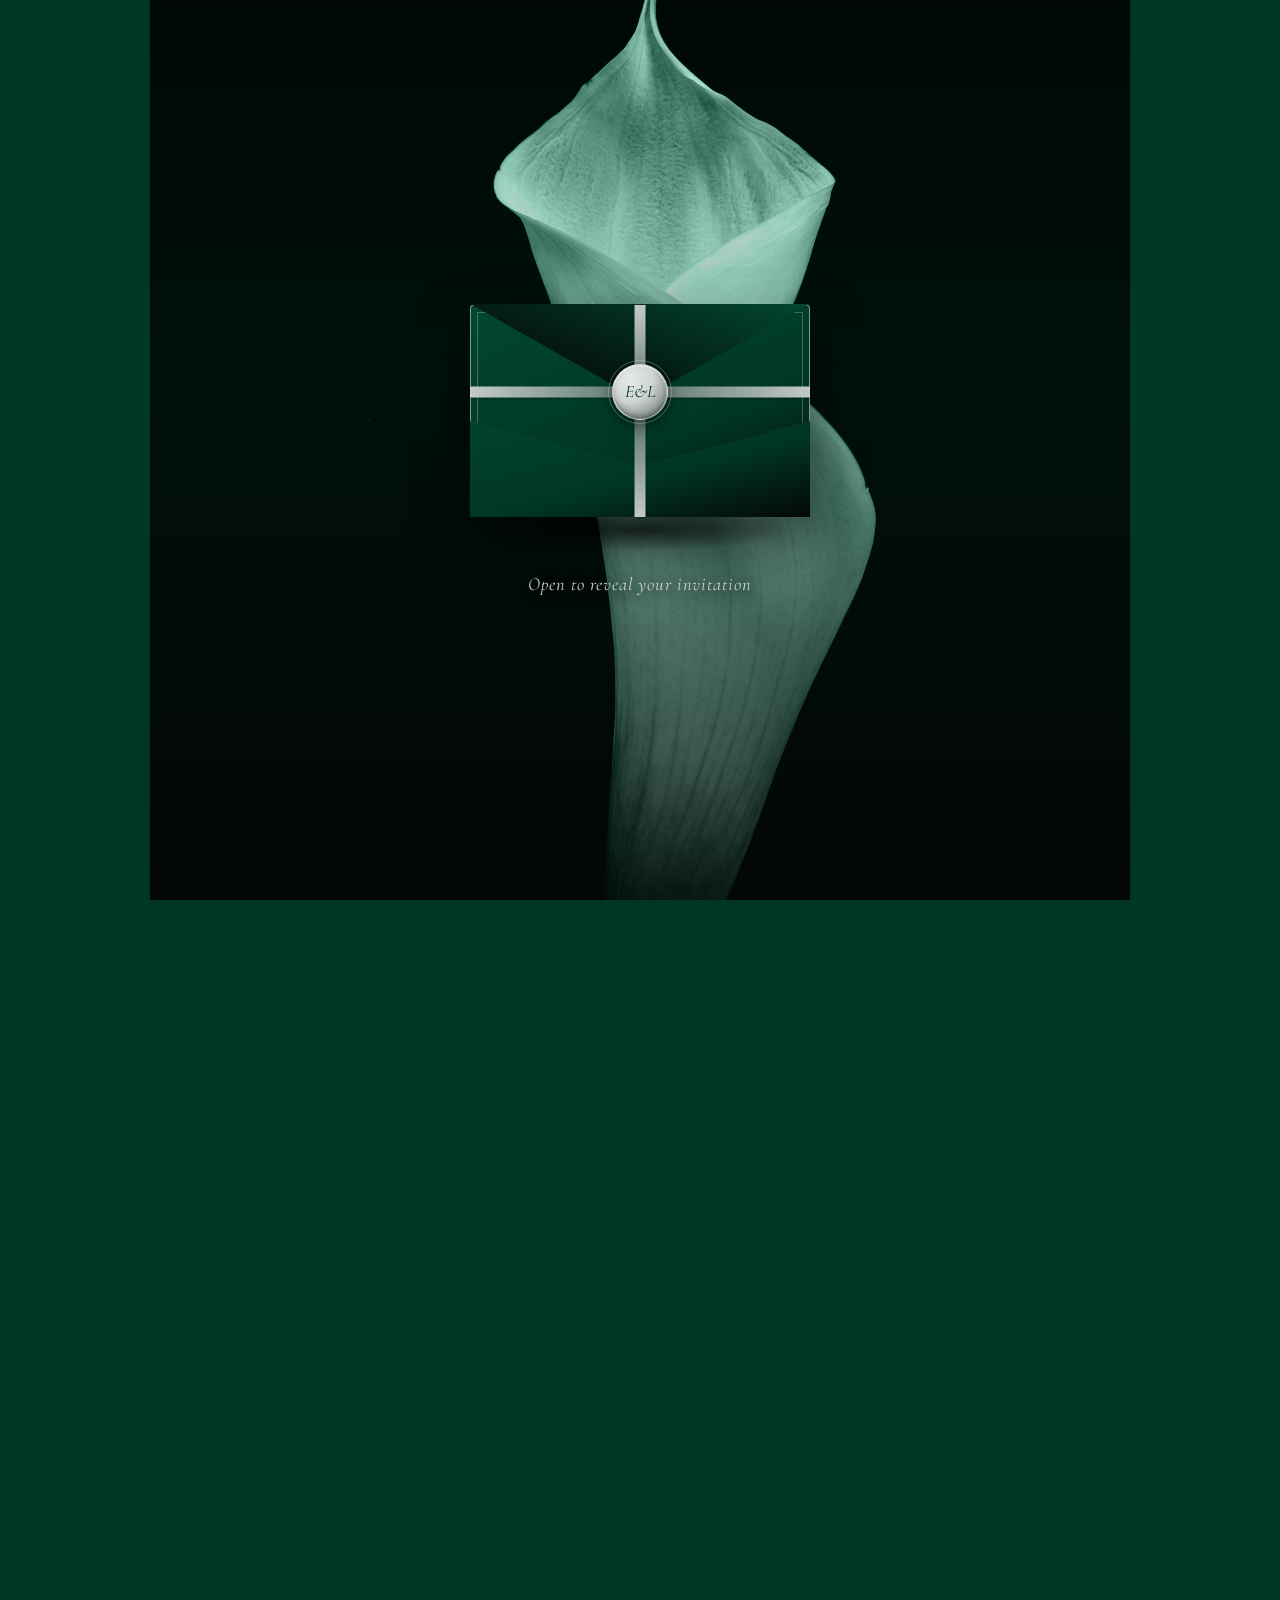
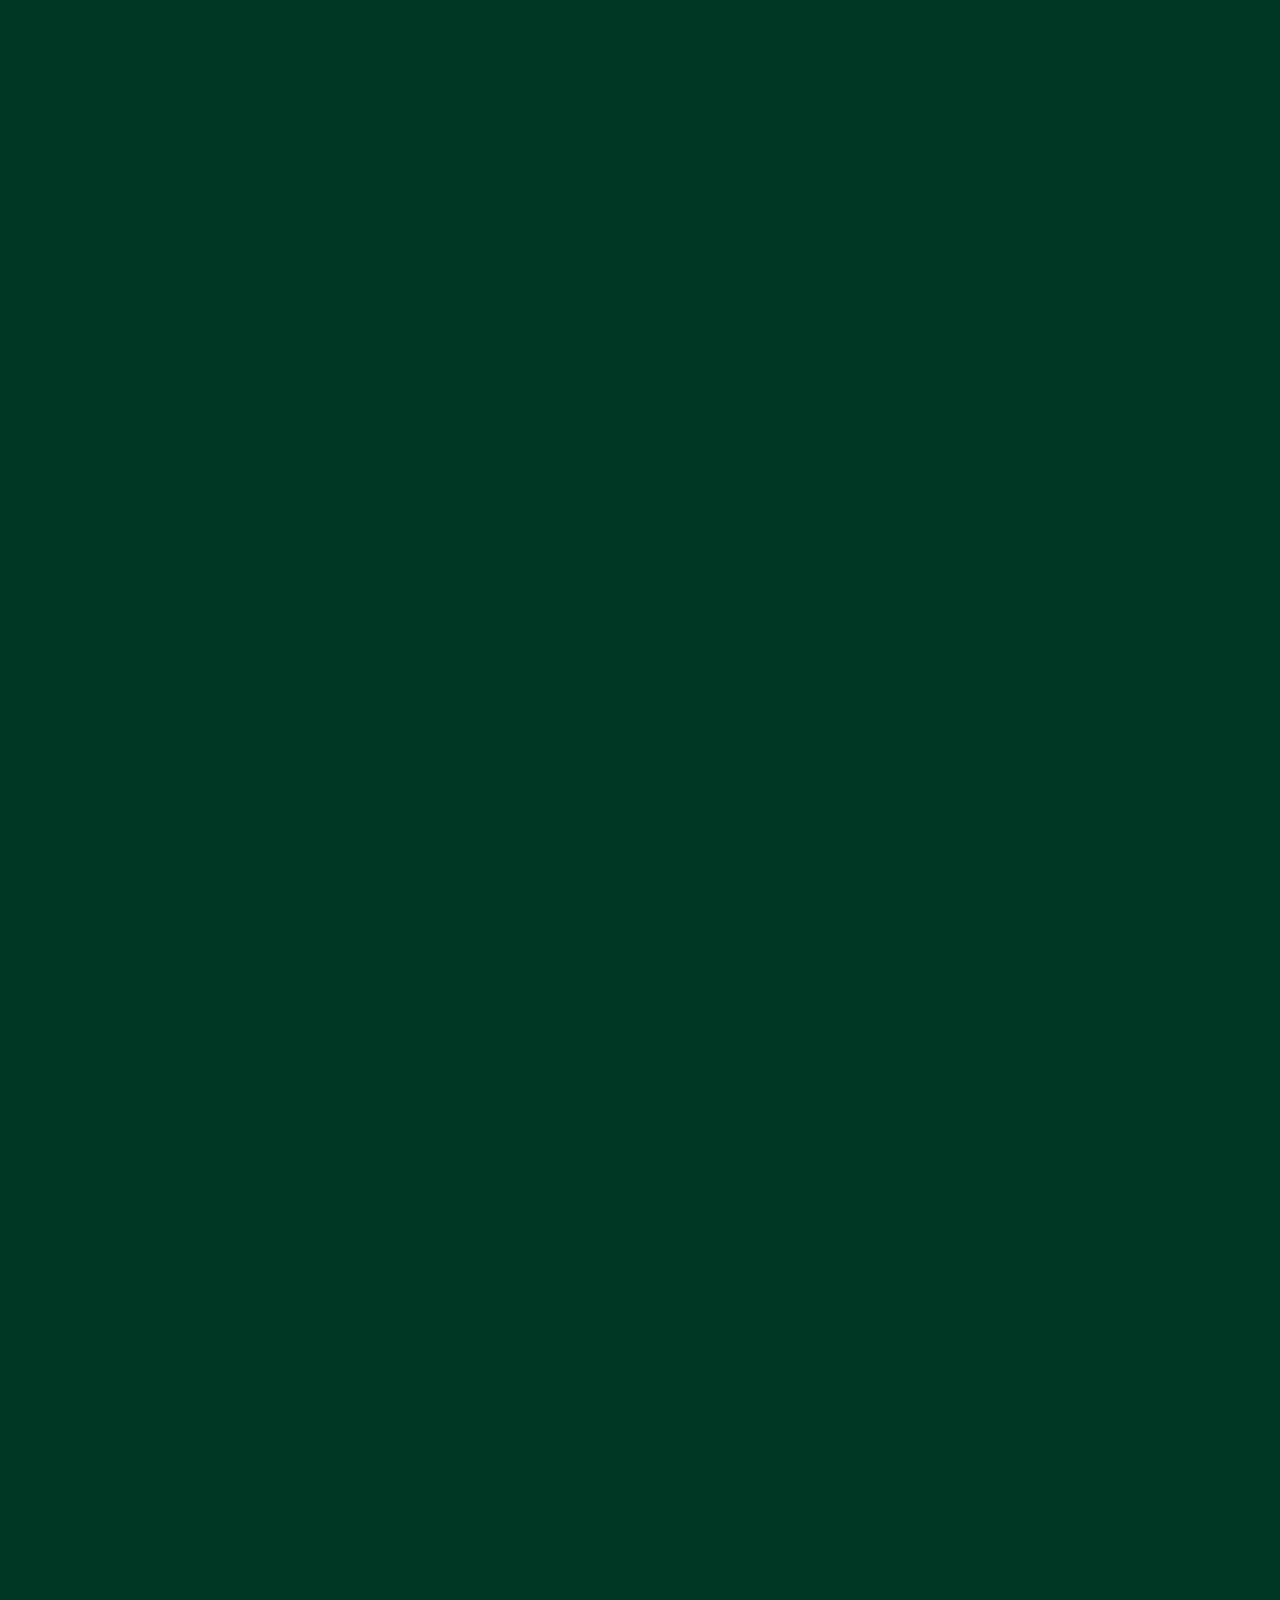
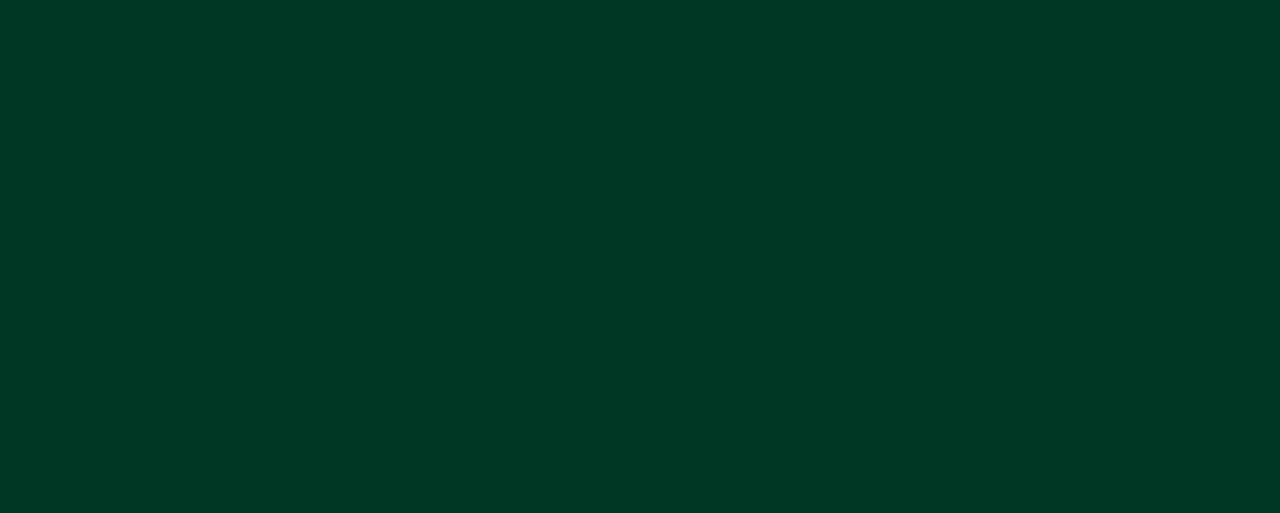
==== commit b68a1432: "Remove spelled-out invitation date" ====
--- a/index.html
+++ b/index.html
@@ -6,6 +6,17 @@
   <meta name="theme-color" content="#024631">
   <title>Eazan Ashraf &amp; Luyoona Maumoon — December 1st, 2026</title>
   <meta name="description" content="Join Eazan Ashraf and Luyoona Maumoon as they celebrate their wedding on December 1, 2026 at Pavilion by Gold, Malé, Maldives.">
+  <meta property="og:type" content="website">
+  <meta property="og:title" content="Eazan Ashraf &amp; Luyoona Maumoon — Save Our Date">
+  <meta property="og:description" content="Join us on December 1, 2026 at Pavilion by Gold, Malé, Maldives.">
+  <meta property="og:image" content="https://bobbythegreat21.github.io/EazanLuyoona/assets/og-image.png">
+  <meta property="og:image:width" content="1200">
+  <meta property="og:image:height" content="630">
+  <meta property="og:image:alt" content="Save Our Date for Eazan Ashraf and Luyoona Maumoon, December 1, 2026">
+  <meta name="twitter:card" content="summary_large_image">
+  <meta name="twitter:title" content="Eazan Ashraf &amp; Luyoona Maumoon — Save Our Date">
+  <meta name="twitter:description" content="Join us on December 1, 2026 at Pavilion by Gold, Malé, Maldives.">
+  <meta name="twitter:image" content="https://bobbythegreat21.github.io/EazanLuyoona/assets/og-image.png">
   <link rel="preconnect" href="https://fonts.googleapis.com">
   <link rel="preconnect" href="https://fonts.gstatic.com" crossorigin>
   <link href="https://fonts.googleapis.com/css2?family=Cormorant+Garamond:ital,wght@0,400;0,500;0,600;1,400;1,500&amp;family=Jost:wght@300;400;500&amp;display=swap" rel="stylesheet">
@@ -75,7 +86,6 @@
           <img src="assets/story-flowers.jpg" alt="White flowers emerging from a dark garden">
         </div>
         <p class="invitation-text">Together with their families, Eazan Ashraf and Luyoona Maumoon warmly invite you to celebrate their marriage, an evening filled with love, laughter, and the people who mean the most to them.</p>
-        <p class="invitation-date">The First of December, Two Thousand Twenty-Six</p>
       </section>
 
       <section class="details" id="details">
--- a/style.css
+++ b/style.css
@@ -99,8 +99,6 @@
 .antique-frame { width: min(76vw,390px); aspect-ratio: 1.35; margin: 0 auto 2.4rem; padding: 13px; border: 9px ridge var(--silver); border-radius: 48% 46% 49% 45%; background: var(--silver); box-shadow: 0 7px 18px rgba(0,55,36,.18),inset 0 0 0 3px var(--silver-dim); }
 .antique-frame img { width: 100%; height: 100%; display: block; object-fit: cover; object-position: 50% 57%; border-radius: 46%; }
 .invitation-text { max-width: 580px; margin: 0 auto 1.25rem; color: var(--forest-900); font-size: clamp(1rem,3.4vw,1.3rem); line-height: 1.5; }
-.invitation-date { margin: 0; color: var(--emerald-600); font-family: var(--sans); font-size: .65rem; letter-spacing: .13em; text-transform: uppercase; }
-
 .details { padding: 4.2rem 1.4rem 4.8rem; background: var(--cream); border-top: 1px solid rgba(0,55,36,.1); }
 .palette-strip { width: min(190px,55vw); height: 28px; display: flex; gap: 3px; margin: 0 auto 2.4rem; padding: 4px; border: 1px solid var(--silver-dim); background: linear-gradient(135deg,var(--silver),#f7faf7 45%,var(--silver-dim)); box-shadow: 0 8px 18px rgba(0,55,36,.14); }
 .palette-strip span { flex: 1; }
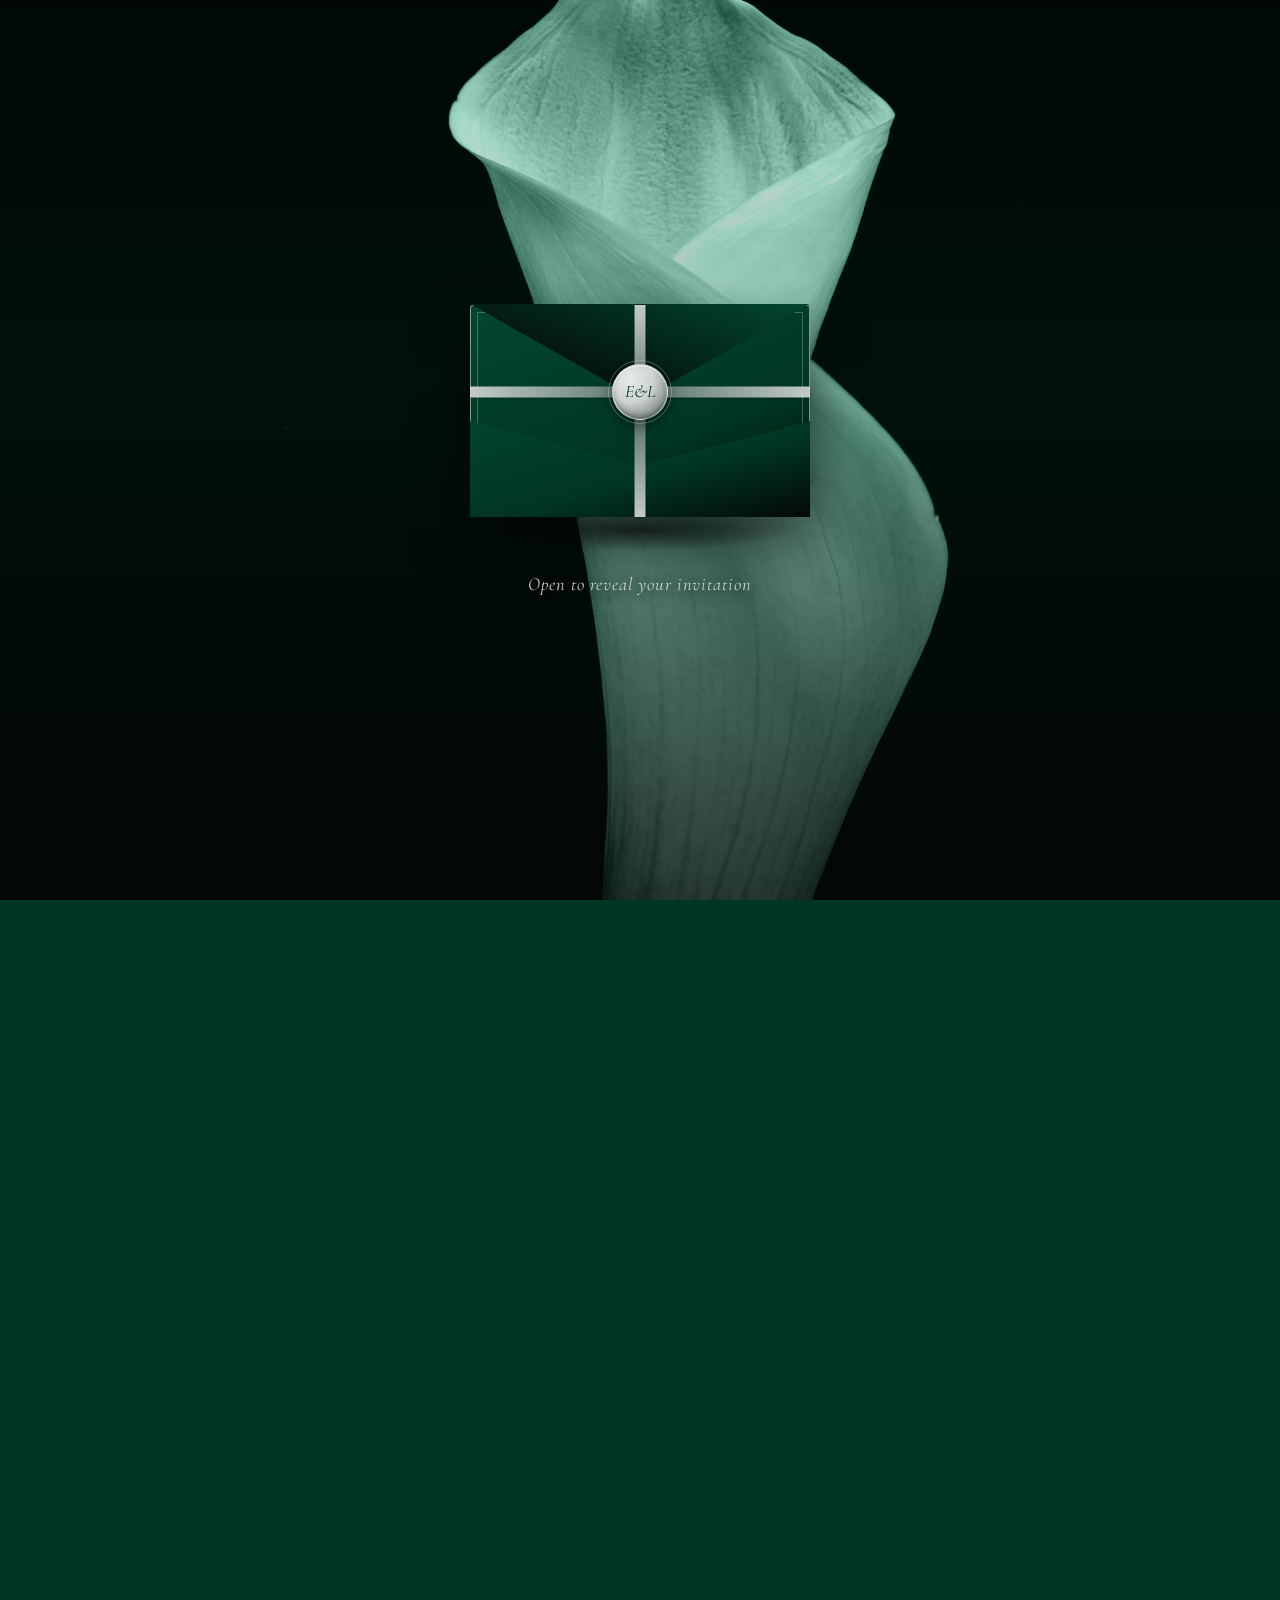
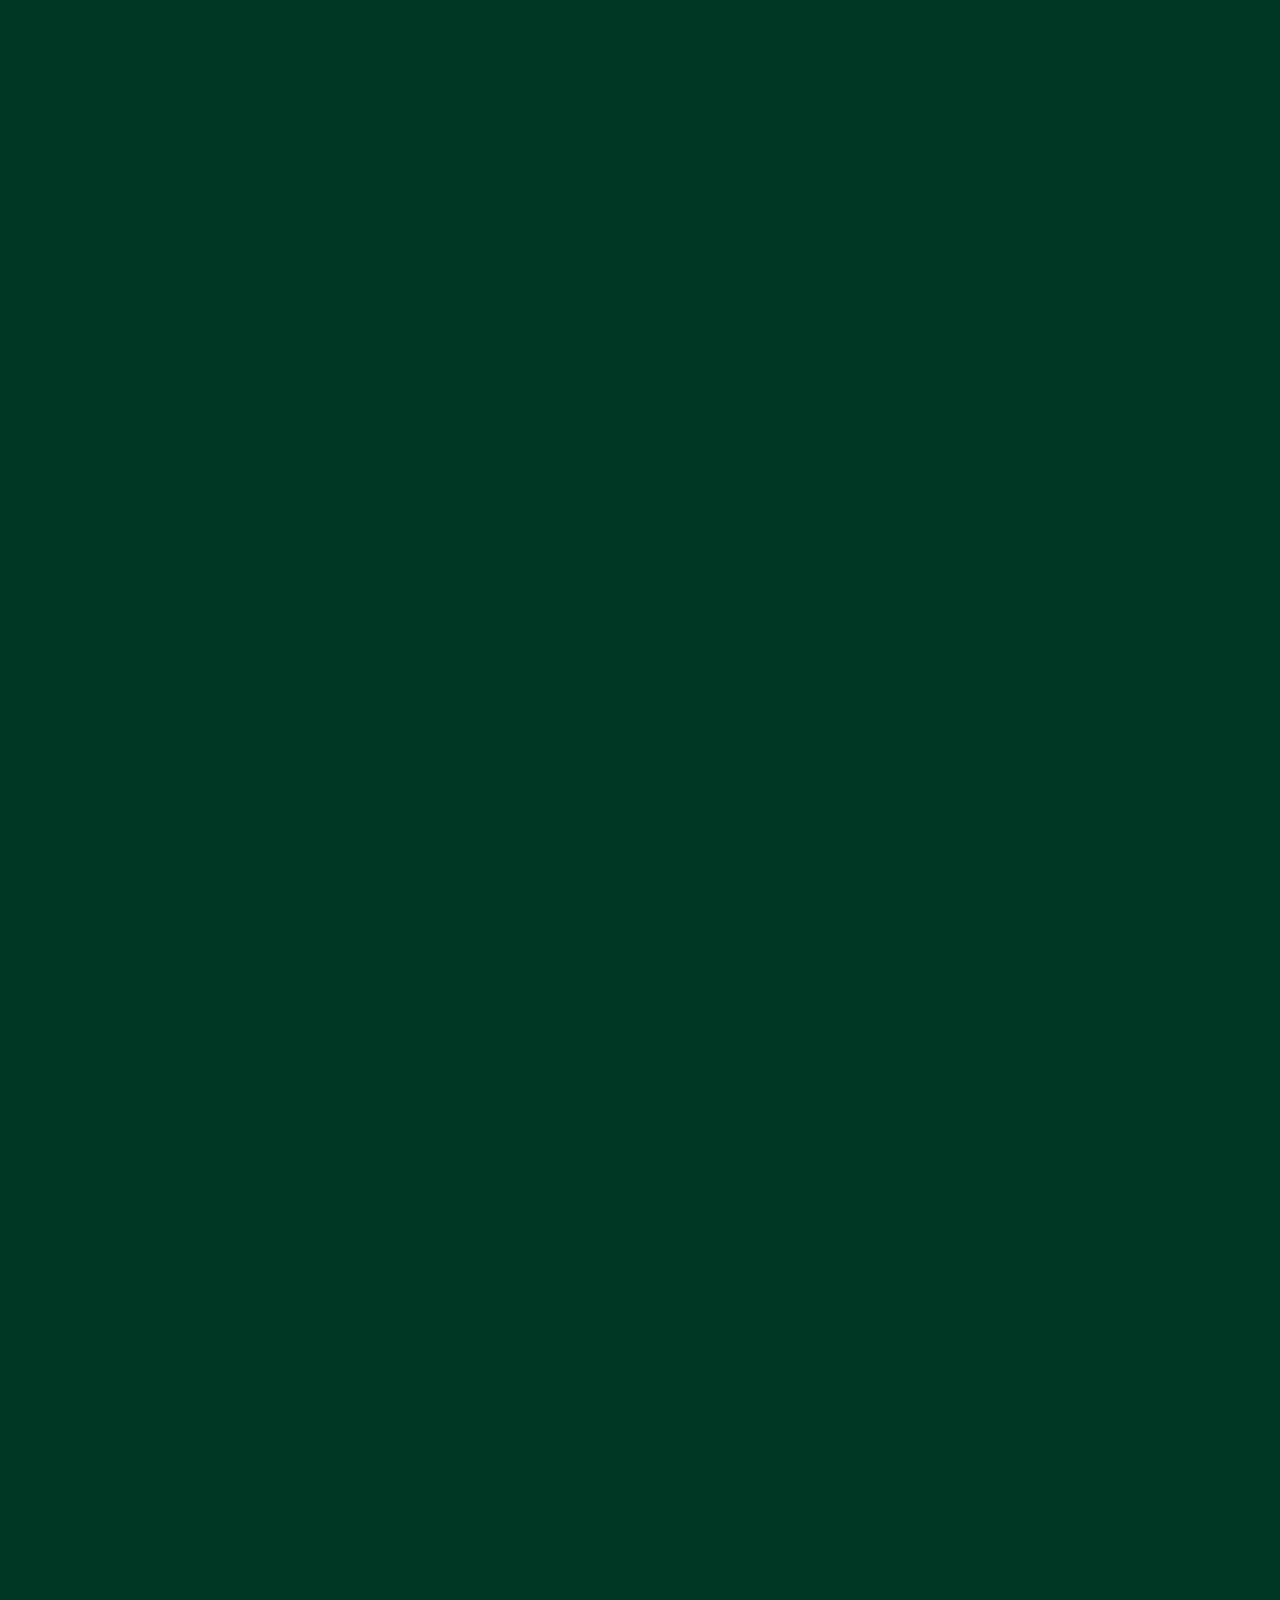
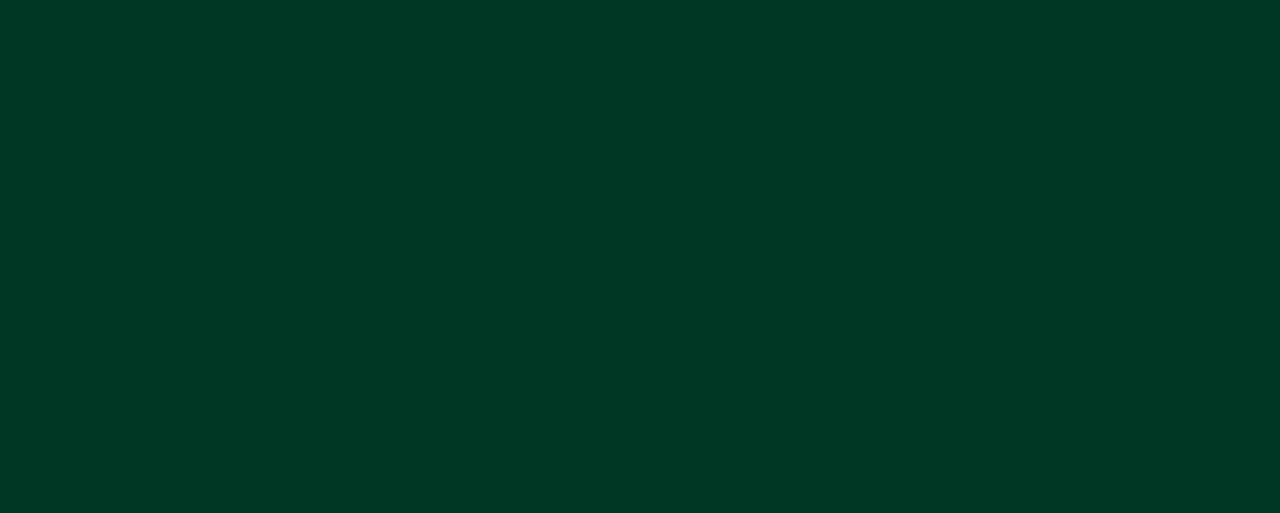
==== commit 2c9767f3: "Add invitation favicon set" ====
--- a/index.html
+++ b/index.html
@@ -4,17 +4,20 @@
   <meta charset="utf-8">
   <meta name="viewport" content="width=device-width,initial-scale=1">
   <meta name="theme-color" content="#024631">
+  <link rel="icon" href="assets/favicon.svg" type="image/svg+xml">
+  <link rel="icon" href="assets/favicon-32.png" sizes="32x32" type="image/png">
+  <link rel="apple-touch-icon" href="assets/apple-touch-icon.png">
   <title>Eazan Ashraf &amp; Luyoona Maumoon — December 1st, 2026</title>
   <meta name="description" content="Join Eazan Ashraf and Luyoona Maumoon as they celebrate their wedding on December 1, 2026 at Pavilion by Gold, Malé, Maldives.">
   <meta property="og:type" content="website">
-  <meta property="og:title" content="Eazan Ashraf &amp; Luyoona Maumoon — Save Our Date">
+  <meta property="og:title" content="Eazan Ashraf &amp; Luyoona Maumoon: Save Our Date">
   <meta property="og:description" content="Join us on December 1, 2026 at Pavilion by Gold, Malé, Maldives.">
   <meta property="og:image" content="https://bobbythegreat21.github.io/EazanLuyoona/assets/og-image.png">
   <meta property="og:image:width" content="1200">
   <meta property="og:image:height" content="630">
   <meta property="og:image:alt" content="Save Our Date for Eazan Ashraf and Luyoona Maumoon, December 1, 2026">
   <meta name="twitter:card" content="summary_large_image">
-  <meta name="twitter:title" content="Eazan Ashraf &amp; Luyoona Maumoon — Save Our Date">
+  <meta name="twitter:title" content="Eazan Ashraf &amp; Luyoona Maumoon: Save Our Date">
   <meta name="twitter:description" content="Join us on December 1, 2026 at Pavilion by Gold, Malé, Maldives.">
   <meta name="twitter:image" content="https://bobbythegreat21.github.io/EazanLuyoona/assets/og-image.png">
   <link rel="preconnect" href="https://fonts.googleapis.com">
--- a/style.css
+++ b/style.css
@@ -144,8 +144,7 @@
 footer p { margin: 0; }
 
 @media (min-width:700px) {
-  body { padding-inline: 1rem; }
-  .cover { left: 50%; width: min(100%,980px); transform: translateX(-50%); }
+  .site { width: 100%; max-width: none; }
   .topbar { height: 58px; }
   .hero { min-height: 780px; }
   .map-frame { height: 360px; }
